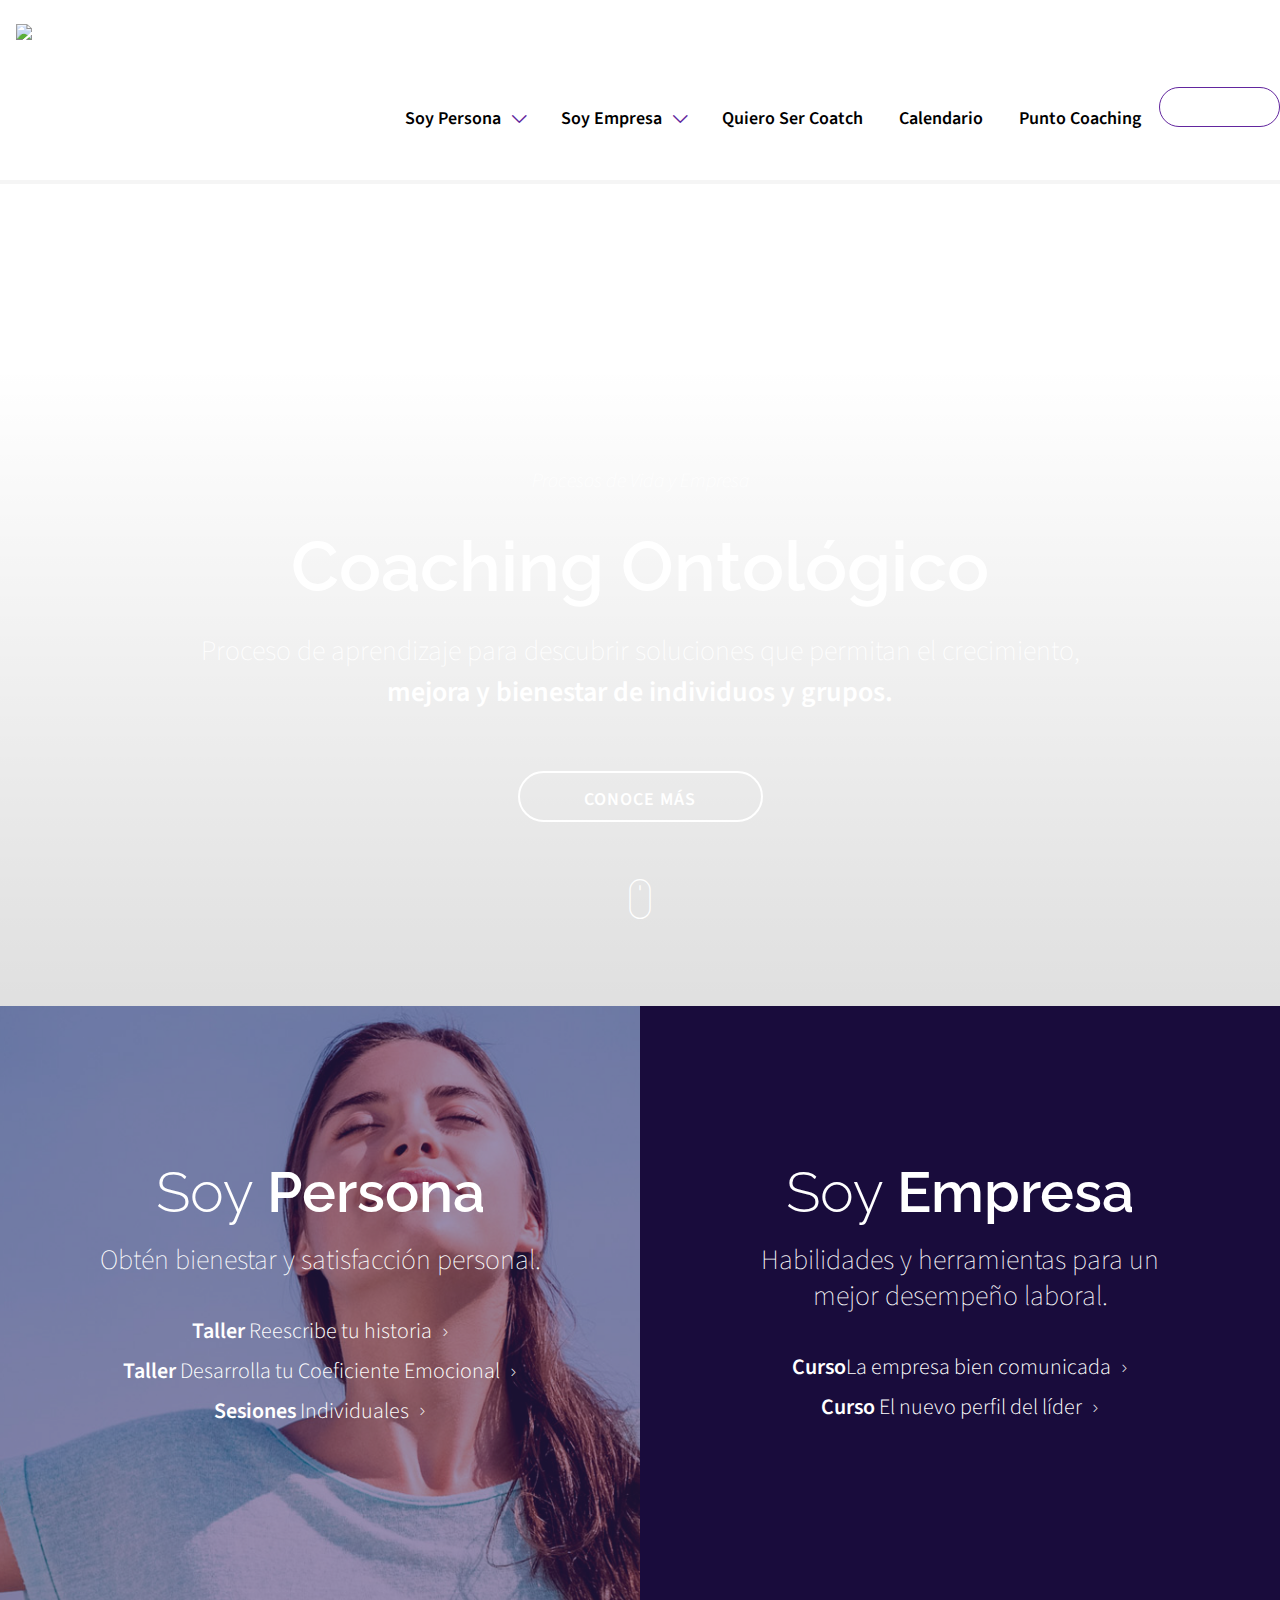
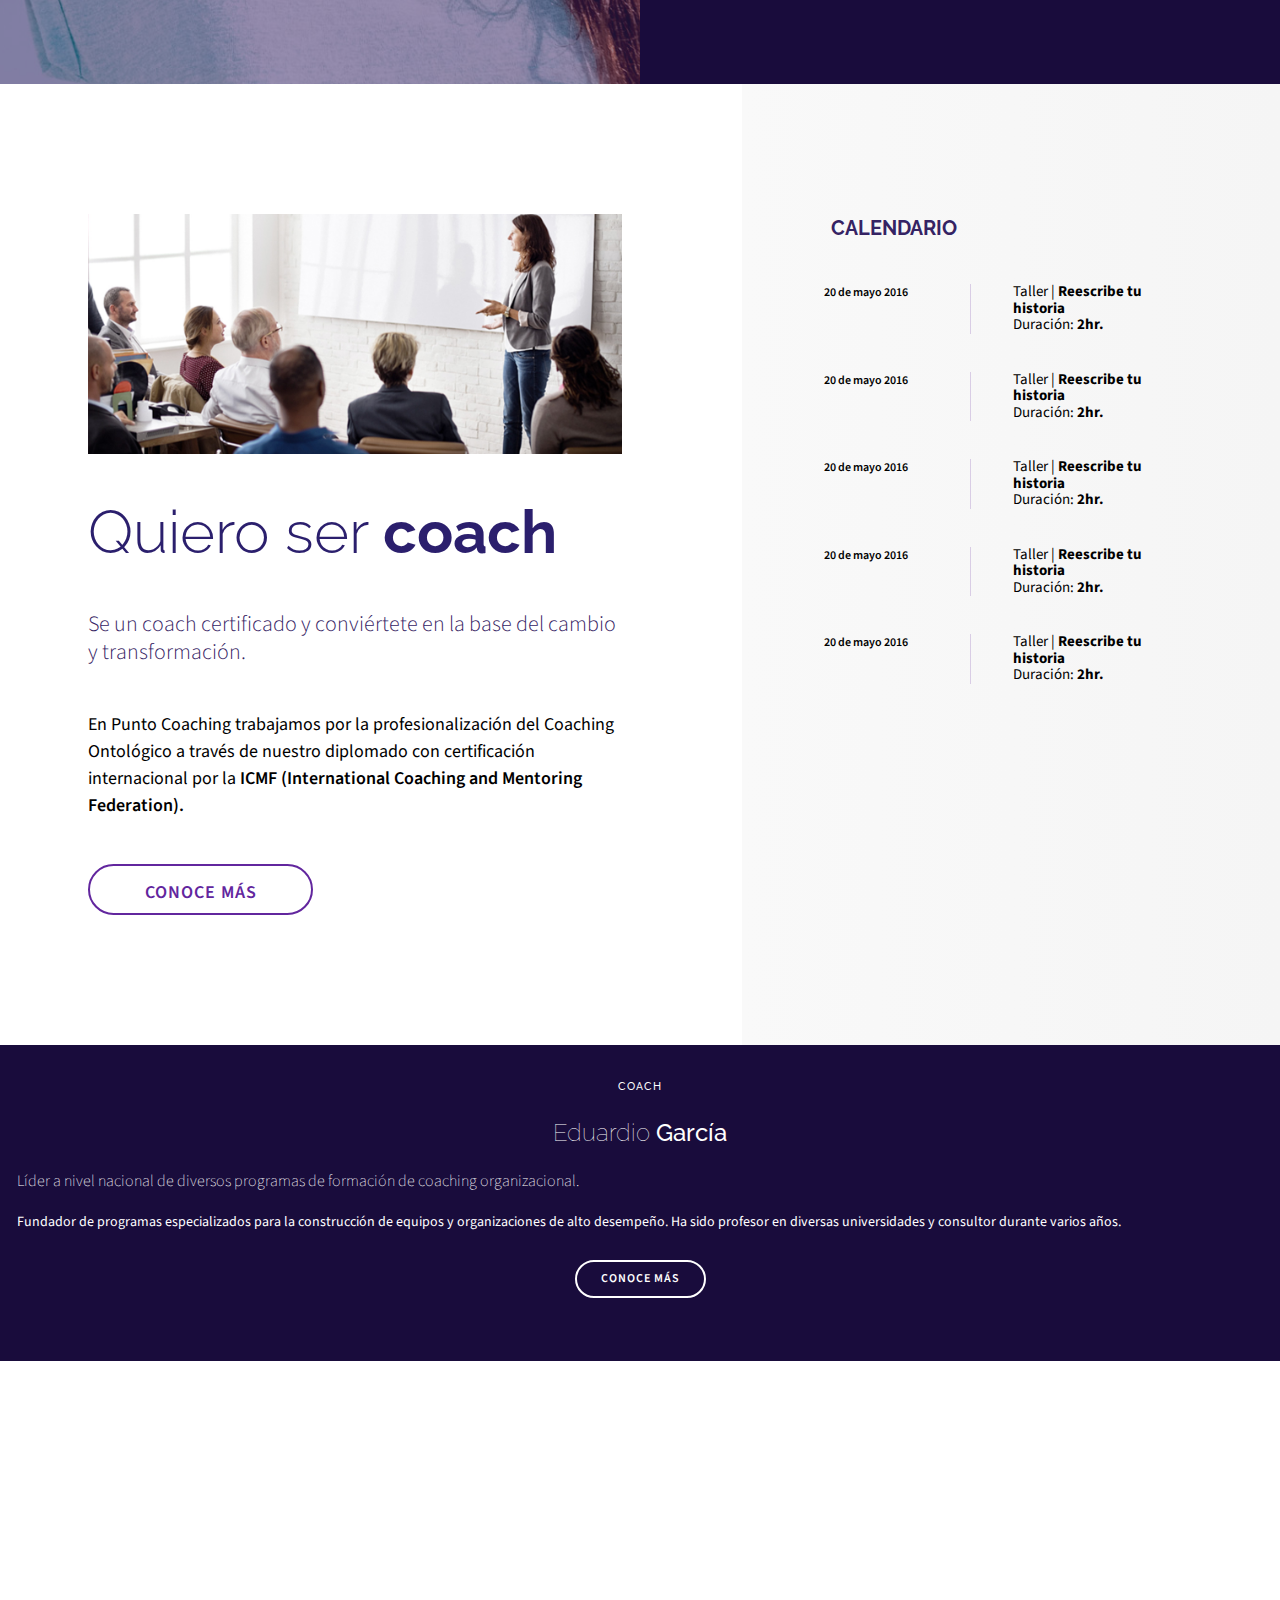
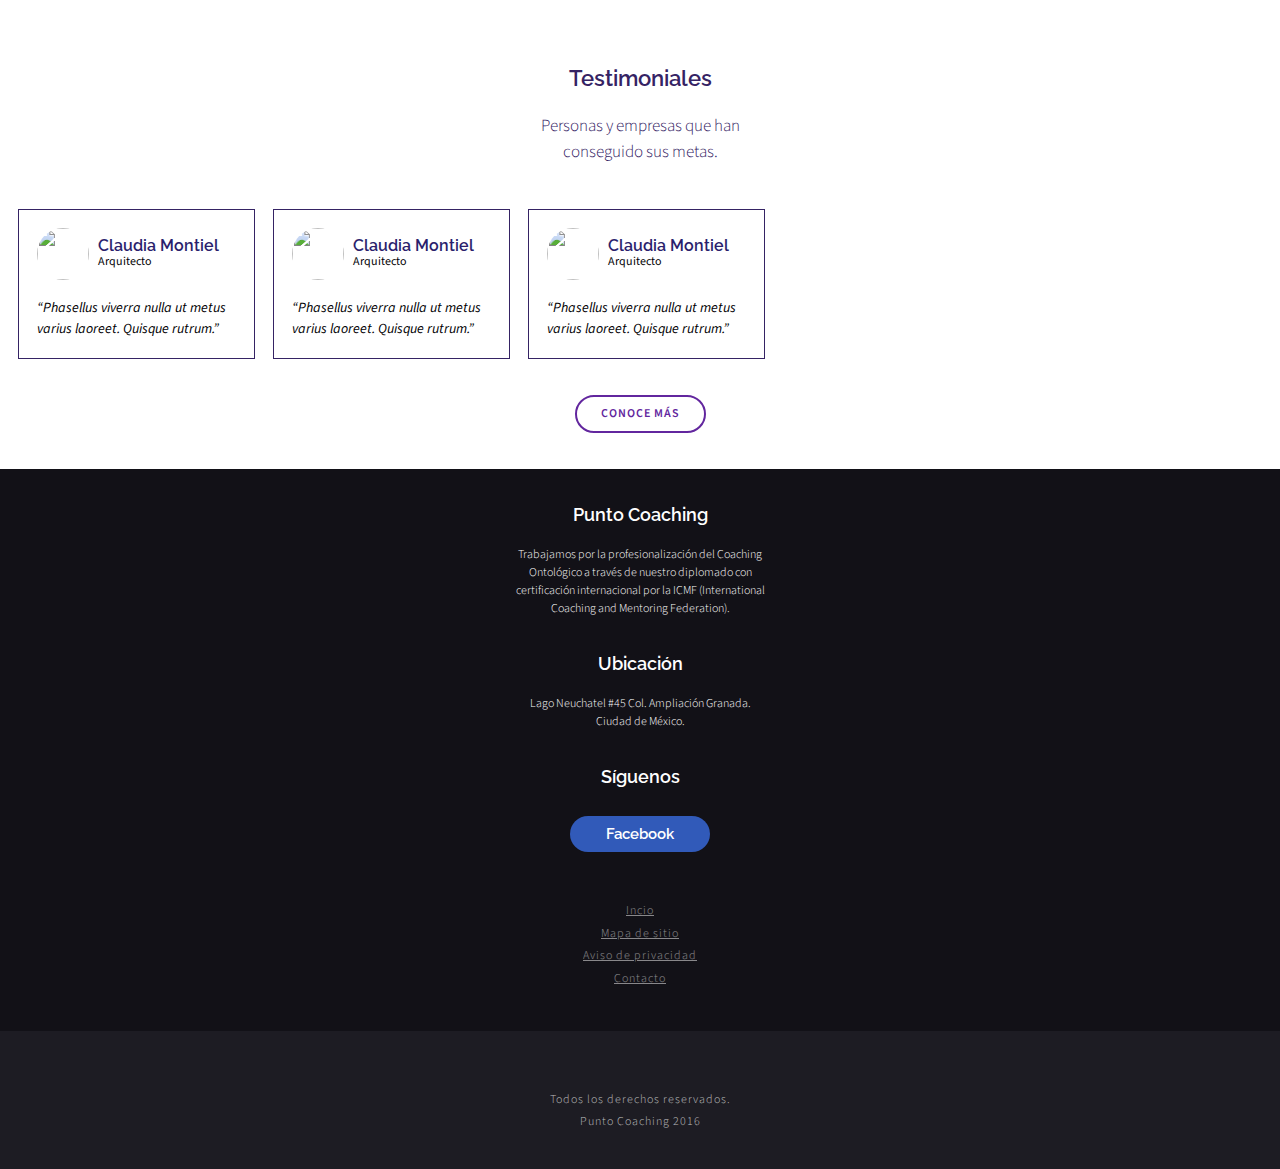
==== index.html @ c555f0d1 "avances de home desktop" ====
<!DOCTYPE html>
<html lang="en">
<head>
	<meta charset="UTF-8">
	<title>Punto Coaching</title>
	 <meta name="viewport" content="width=device-width, initial-scale=1.0">
	 <link rel="icon" href="favicon.ico" type="image/x-icon"/>
	<link rel="shortcut icon" href="favicon.ico" type="image/x-icon"/>
	<link rel="stylesheet" href="style.css">
	<link href='https://fonts.googleapis.com/css?family=Source+Sans+Pro:400,200,300,600,700,900,200italic,300italic,400italic,700italic,900italic|Raleway:400,900italic,800italic,700italic,600italic,500italic,400italic,300italic,200italic,100italic,900,800,700,600,500,300,200,100' rel='stylesheet' type='text/css'>
</head>
<body>
 <header>
   <nav>
    <div class="nav-wrapper">
      <a href="#" class="brand-logo">
      	<img src="assets/img/logo.jpg" alt="punto-coaching">
      	<img class="hidden" src="assets/img/logoSmall.jpg" alt="punto-coaching">
      </a>
      <a href="#" data-activates="mobile-demo" class="button-collapse">
        <i class="fa fa-bars" aria-hidden="true"></i>
      </a>
      <ul class="right hide-on-med-and-down">
        <li class="dropdown">
          <a href="#"  class="drop dropdown-toggle" data-toggle="dropdown" role="button" aria-haspopup="true" aria-expanded="false">Soy Persona
            <span class="deg flaticon-next"></span>
          </a>
          <ul class="dropdown-menu">
            <li><a  href="#">Taller Reescribe tu historia</a>
              <i>Cambia tus pensamientos negativos por  
               conversaciones internas poderosas.</i>
            </li>
            <li><a href="#">Desarrolla tu Coeficiente Intelectual</a></li>
            <li><a href="#">Sesiones Individuales</a></li>
          </ul>
        </li> 
        <li class="dropdown">
          <a href="#" class="drop dropdown-toggle" data-toggle="dropdown" role="button" aria-haspopup="true" aria-expanded="false">Soy Empresa<span class=" deg flaticon-next"></span></a>
          <ul class="dropdown-menu">
            <li><a href="#">One</a></li>
          </ul>
        </li>
        <li><a href="#">Quiero Ser Coatch</a></li>
        <li><a href="#">Calendario</a></li>
        <li><a href="#">Punto Coaching</a></li>
         <li>
           <a href="#">
           <i class="flaticon-new-email-outline"></i>
              Contacto
            </a>
          </li>
      </ul>
      <ul class="side-nav" id="mobile-demo">
	      <a href="#">
	      	<i class="flaticon-close-button" aria-hidden="true"></i>
	      </a>
        <li class="dropdown">
          <a href="#"  class="drop dropdown-toggle" data-toggle="dropdown" role="button" aria-haspopup="true" aria-expanded="false">Soy Persona
            <span class="deg flaticon-down-arrow"></span>
          </a>
          <ul class="dropdown-menu">
            <li>
              <a  href="#">Taller Reescribe tu historia</a>
            </li>
            <li><a href="#">Desarrolla tu Coeficiente Intelectual</a></li>
            <li><a href="#">Sesiones Individuales</a></li>
          </ul>
        </li> 
        <li class="dropdown">
          <a href="#" class="drop dropdown-toggle" data-toggle="dropdown" role="button" aria-haspopup="true" aria-expanded="false">Soy Empresa<span class=" deg flaticon-down-arrow"></span></a>
          <ul class="dropdown-menu">
            <li><a href="#">One</a></li>
          </ul>
        </li>
        <li><a href="#">Quiero Ser Coatch</a></li>
        <li><a href="#">Calendario</a></li>
        <li><a href="#">Punto Coaching</a></li>
         <li>
           <a href="#">
           <i class="flaticon-new-email-outline"></i>
              Contacto
            </a>
          </li>
      </ul>
    </div>
   </nav>
  </header>
  <section id="eyecatcher">
    <div class="content">
      <h2>Procesos de Vida y Empresa</h2>
      <h1>Coaching Ontológico</h1>
      <h3>Proceso de aprendizaje para descubrir 
soluciones que permitan el crecimiento, 
<strong>mejora y bienestar de  individuos y grupos.</strong></h3>
      <p class="btnContent">
          <button class="btnColor2 btn-1 btn-1c">CONOCE MÁS</button>
        </p> 
       <i class="flaticon-mouse"></i> 
      <div class="degrade"></div>
      <img src="assets/img/punto-coaching-eyectcher.jpg" alt="">
    </div>
  </section>
  <section id="firstSection">
    <article>
      <img src="assets/img/icon1.png" alt="">
      <h2> Soy <strong>Persona</strong></h2>
      <h3>Obtén bienestar y satisfacción personal.</h3>
      <ul>
        <li> 
          <a href="#">
            <strong>Taller</strong>  Reescribe tu historia
            <i class="flaticon-next"></i>
           </a>
        </li>
        <li> 
          <a href="#">
          <strong>Taller</strong>  Desarrolla tu Coeficiente Emocional
            <i class="flaticon-next"></i>
            </a>
        </li>
        <li> 
          <a href="#">
          <strong> Sesiones</strong>
            Individuales
            <i class="flaticon-next"></i>
            </a>
        </li>
      </ul>
      <img src="assets/img/punto-coaching-soy-persona-thumb.jpg" alt="">
    </article>
    <article>
      <img src="assets/img/icon2.png" alt="">
      <h2> Soy <strong>Empresa</strong></h2>
      <h3>Habilidades y herramientas para un <br>
        mejor desempeño laboral.</h3>
      <ul>
        <li> 
          <a href="#">
            <strong>Curso</strong>La empresa bien comunicada
            <i class="flaticon-next"></i>
           </a> 
        </li>
        <li> 
          <a href="#">
          <strong>Curso</strong>
            El nuevo perfil del líder
            <i class="flaticon-next"></i>
            </a>
        </li>

      </ul>
    </article>
  </section>
  <section id="secondSection">
    <div class="content">
        <article>
          <div id="video">
            <img src="assets/img/video.jpg" alt="">
          </div>
          <h2>Quiero ser <strong>coach</strong></h2>
          <h4>Se un coach certificado y conviértete en la base del cambio y transformación.</h4>
          <p>
            En Punto Coaching trabajamos por la profesionalización del Coaching Ontológico a través de nuestro diplomado con certificación internacional por la <strong>ICMF (International Coaching and  Mentoring Federation).</strong>
          </p>
          <p class="btnContent">
           <button class="btnColor btn-1 btn-1d">CONOCE MÁS</button>
          </p> 
        </article>
        <article>
        <div>
          <i class="fa fa-calendar" aria-hidden="true"></i>
          <h4>CALENDARIO</h4>
        </div>  
          <div class="slideCalendar">
             <a href="#" class="element">
              <div class="head">
                <i></i>
                <span>20 de mayo 2016</span>
                <i></i>
              </div>
              <div class="text">
                <h1>Taller | <strong>Reescribe tu historia</strong></h1>
                <h3> Duración: <strong>2hr.</strong></h3>
              </div>
             </a>
             <a href="#" class="element">
              <div class="head">
                <i></i>
                <span>20 de mayo 2016</span>
                <i></i>
              </div>
              <div class="text">
                <h1>Taller | <strong>Reescribe tu historia</strong></h1>
                <h3> Duración: <strong>2hr.</strong></h3>
              </div>
             </a>
             <a href="#" class="element">
              <div class="head">
                <i></i>
                <span>20 de mayo 2016</span>
                <i></i>
              </div>
              <div class="text">
                <h1>Taller | <strong>Reescribe tu historia</strong></h1>
                <h3> Duración: <strong>2hr.</strong></h3>
              </div>
             </a>
             <a href="#" class="element">
              <div class="head">
                <i></i>
                <span>20 de mayo 2016</span>
                <i></i>
              </div>
             <div class="text">
                <h1>Taller | <strong>Reescribe tu historia</strong></h1>
                <h3> Duración: <strong>2hr.</strong></h3>
              </div>
             </a>
             <a href="#" class="element">
              <div class="head">
                <i></i>
                <span>20 de mayo 2016</span>
                <i></i>
              </div>
              <div class="text">
                <h1>Taller | <strong>Reescribe tu historia</strong></h1>
                <h3> Duración: <strong>2hr.</strong></h3>
              </div>
             </a>
             <a href="#" class="element">
              <div class="head">
                <i></i>
                <span>20 de mayo 2016</span>
                <i></i>
              </div>
              <div class="text">
                <h1>Taller | <strong>Reescribe tu historia</strong></h1>
                <h3> Duración: <strong>2hr.</strong></h3>
              </div>
             </a>
             <a href="#" class="element">
              <div class="head">
                <i></i>
                <span>20 de mayo 2016</span>
                <i></i>
              </div>
              <div class="text">
                <h1>Taller | <strong>Reescribe tu historia</strong></h1>
                <h3> Duración: <strong>2hr.</strong></h3>
              </div>
             </a>
             <a href="#" class="element">
              <div class="head">
                <i></i>
                <span>20 de mayo 2016</span>
                <i></i>
              </div>
              <div class="text">
                <h1>Taller | <strong>Reescribe tu historia</strong></h1>
                <h3> Duración: <strong>2hr.</strong></h3>
              </div>  
             </a>
            </div>
             <div class="degradate"></div>
        </article>
    </div>
  </section>
   <section id="treeSection">
      <div class="content">
        <article>
          <h4>COACH</h4>
          <h2>Eduardio <strong>García</strong></h2>
          <h3>Líder a nivel nacional de diversos
            programas de formación de coaching 
            organizacional.</h3>
          <p>
            Fundador de programas especializados  para la construcción de equipos y organizaciones de alto desempeño. Ha sido profesor en diversas universidades y consultor durante varios años.
          </p>
          <p class="btnContent">
            <button class="btnColor2 btn-1 btn-1c">CONOCE MÁS</button>
          </p> 
        </article>
        <article>
         <!--  <img src="assets/img/bgCoach.jpg" alt=""> -->
        </article>
      </div>
   </section>
   <section id="fourSection">
     <div class="content">
       <article>
         <h3>Testimoniales</h3>
         <p>Personas y empresas que han <br>
            conseguido sus metas.</p>
          <p class="btnContent">
           <button class="btnColor btn-1 btn-1d">CONOCE MÁS</button>
          </p>     
       </article>
       <article>
        <div class="contentElements">
            <div class="element">
                <i class="flaticon-interface" aria-hidden="true"></i>
                <img src="assets/img/thumbnailPerfil.png" alt="">
                <div class="text">
                  <h3>Claudia Montiel</h3>
                  <h4>Arquitecto</h4>  
                </div>
                <p>
                  “Phasellus viverra nulla ut metus varius laoreet. Quisque rutrum.”
                </p>
            </div>  
         </div>
         <div class="contentElements">
            <div class="element">
                <i class="flaticon-interface" aria-hidden="true"></i>
                <img src="assets/img/thumbnailPerfil2.png" alt="">
                <div class="text">
                  <h3>Claudia Montiel</h3>
                  <h4>Arquitecto</h4>  
                </div>
                <p>
                  “Phasellus viverra nulla ut metus varius laoreet. Quisque rutrum.”
                </p>
            </div>  
         </div>
        <div class="contentElements">
            <div class="element">
                <i class="flaticon-interface" aria-hidden="true"></i>
                <img src="assets/img/thumbnailPerfil2.png" alt="">
                <div class="text">
                  <h3>Claudia Montiel</h3>
                  <h4>Arquitecto</h4>  
                </div>
                <p>
                  “Phasellus viverra nulla ut metus varius laoreet. Quisque rutrum.”
                </p>
            </div>  
         </div>
       </article>
       <p class="btnContent">
         <button class="btnColor btn-1 btn-1d">CONOCE MÁS</button>
        </p> 
     </div>
   </section>
   <footer>
    <div class="content">
         <article>
           <ul>
             <li>
               <h2>Punto Coaching</h2>
               <p>Trabajamos por la profesionalización del Coaching <br> Ontológico a través de nuestro diplomado con <br>
              certificación internacional por la ICMF (International <br>  
              Coaching and Mentoring Federation).</p>
            </li>
             <li>
               <h2>Ubicación</h2>
               <p>Lago Neuchatel #45 Col. Ampliación Granada. <br>
                 Ciudad de México.</p>
            </li>
             <li>
               <h2>Síguenos</h2>
               <p>
                 <a href="#">Facebook</a>
               </p>
            </li>
           </ul>
         </article>
       </div>
       <div class="content">
         <article>
           <ul> 
             <li><a href="#">Incio</a></li>
             <li><a href="#">Mapa de sitio</a></li>
             <li><a href="#">Aviso de privacidad</a></li>
             <li><a href="#">Contacto</a></li>
           </ul>
           <ul>
             <li> <img src="assets/img/logoGrey.png" alt=""></li>
             <li>Todos los derechos reservados. <br>
                    Punto Coaching 2016</li>
           </ul>
         </article>
       </div>
     </div>
   </footer>
</body>
<script type="text/javascript" src="https://code.jquery.com/jquery-2.1.1.min.js"></script>
<!-- <script src="assets/js/bootstrap.min.js"></script> -->
<script src="assets/js/materialize.js"></script>
<script src="assets/js/main.js"></script> 
<script>

//$('.button-collapse').sideNav('hide');
  $(".drop").click(function () {
  	    $( this ).children(".deg").toggleClass("rotate180");
  	    //$( this ).toggleClass( "highlight" );	       
  });
</script>
</html>
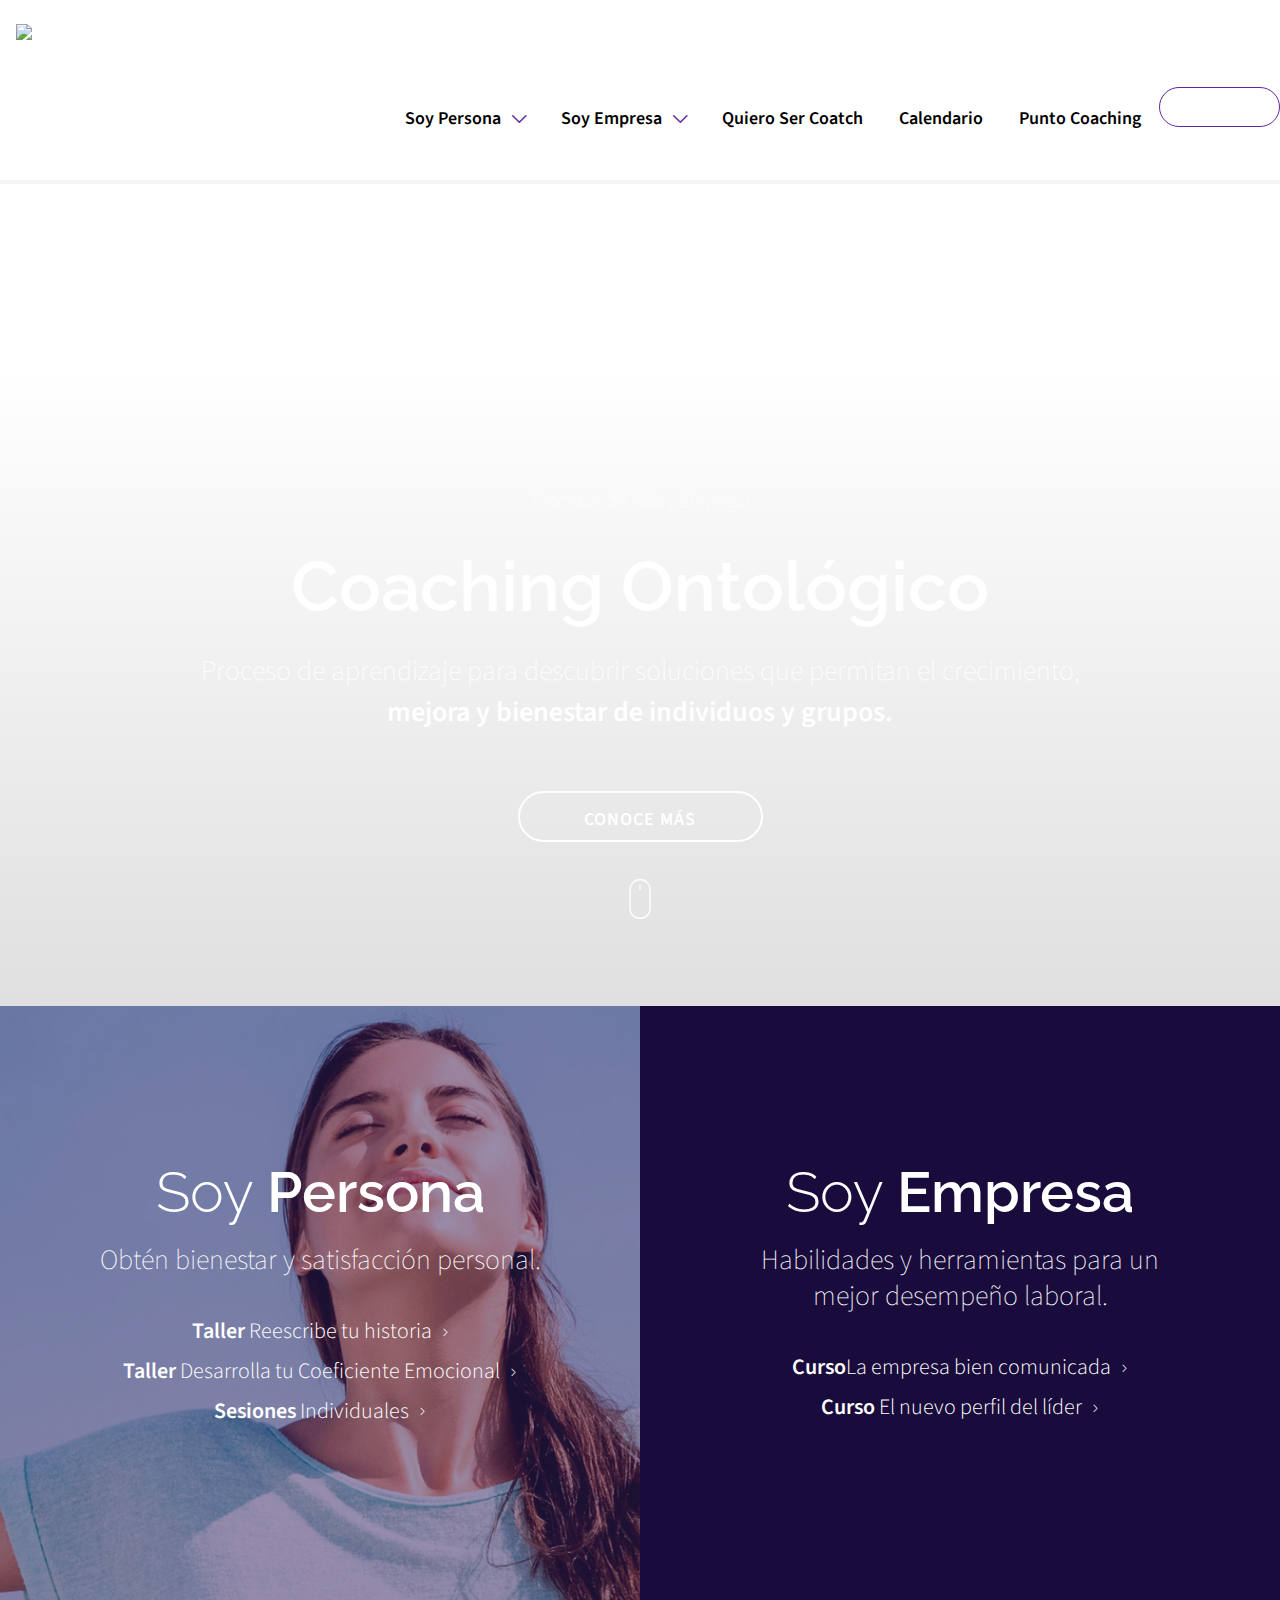
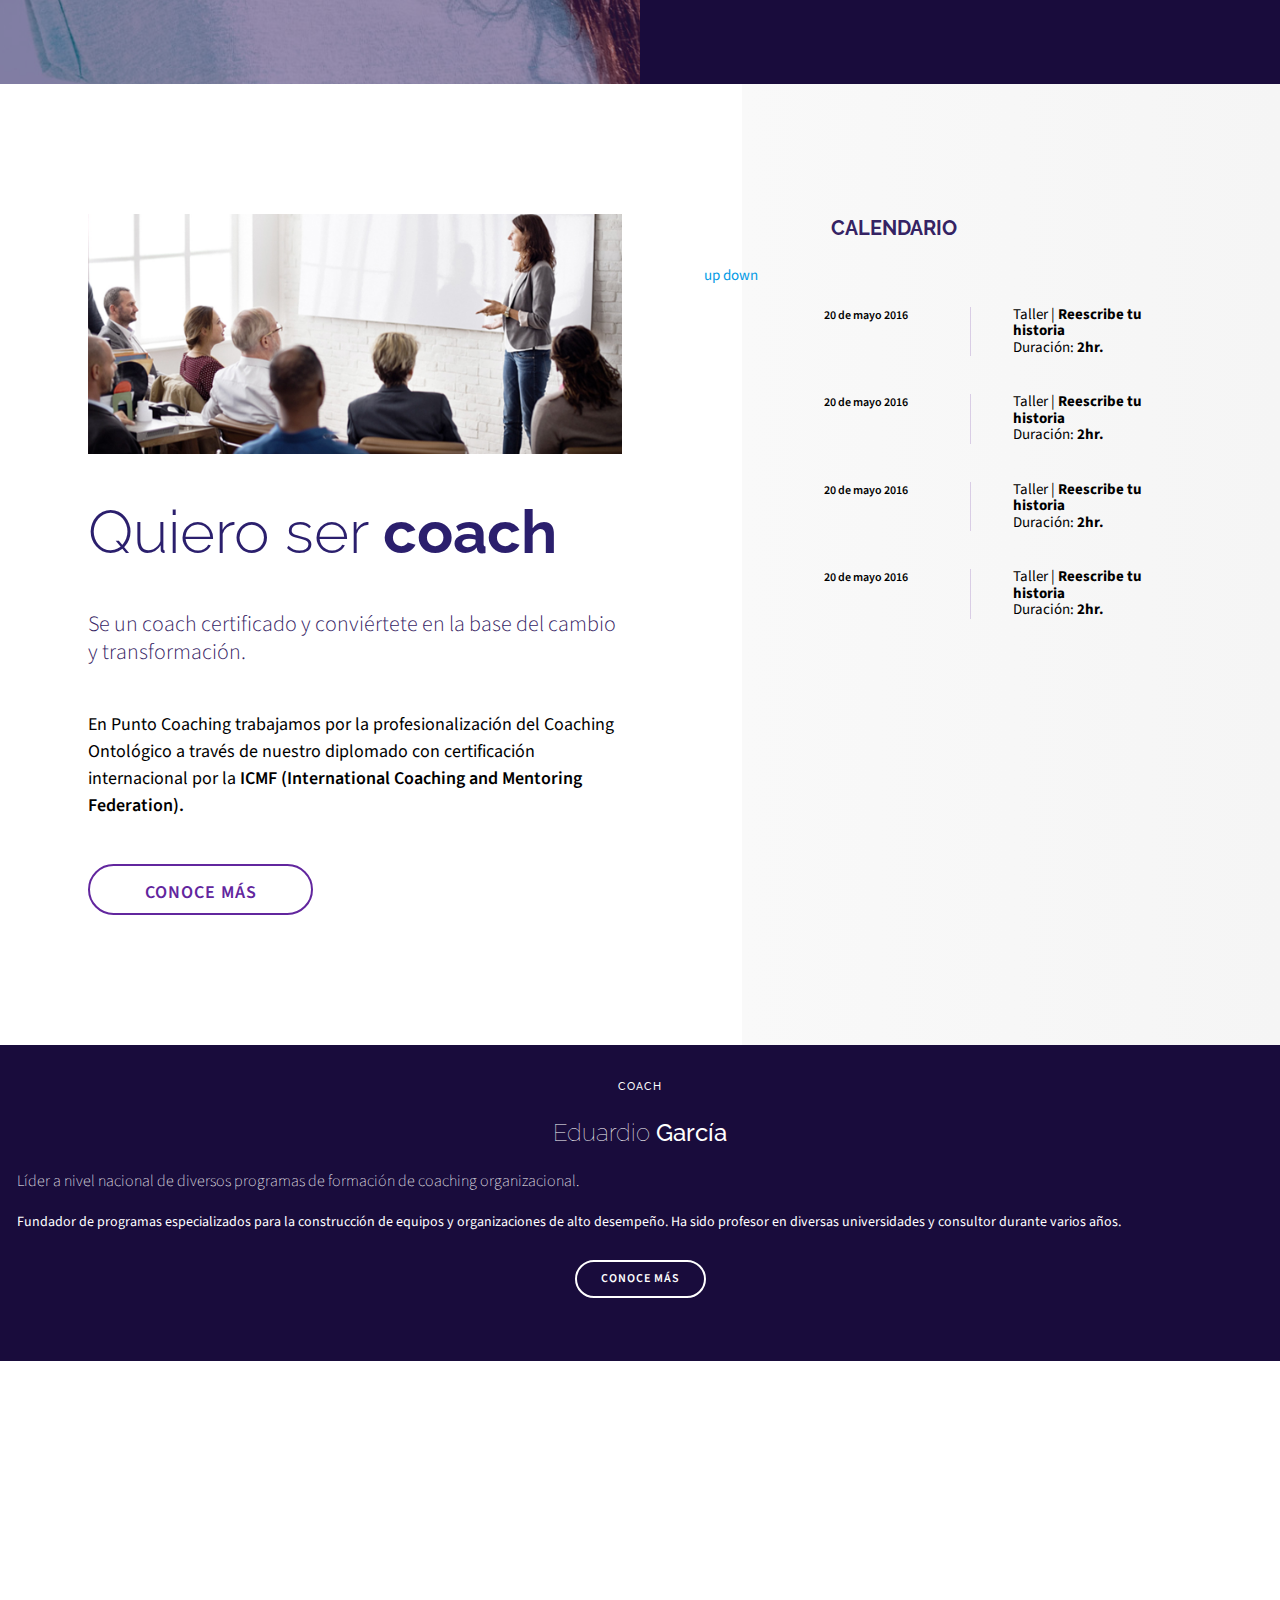
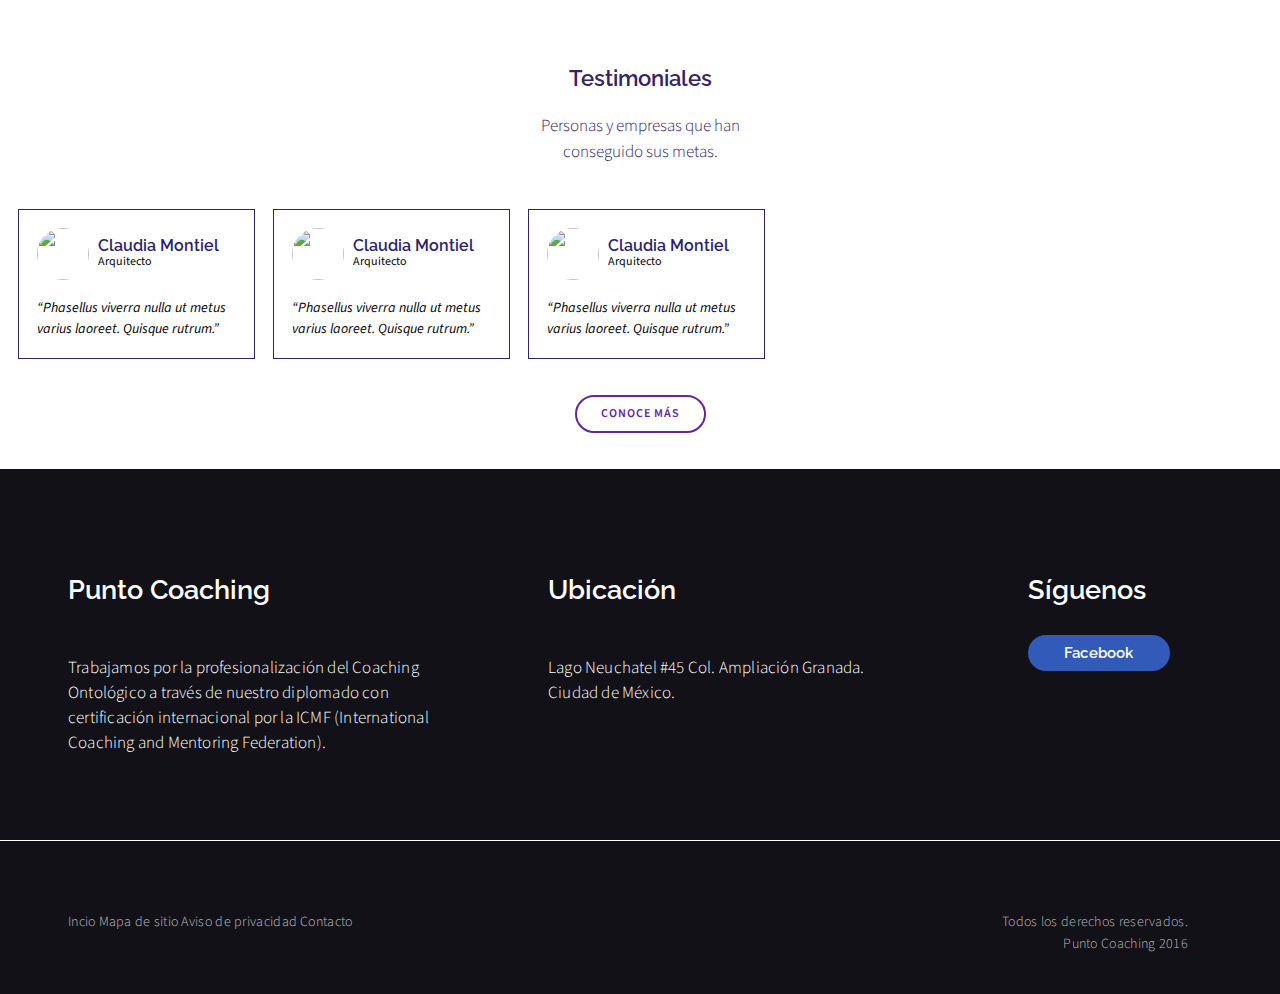
==== commit 7cecfdad: "scroll flechas home" ====
--- a/index.html
+++ b/index.html
@@ -171,7 +171,12 @@
           <i class="fa fa-calendar" aria-hidden="true"></i>
           <h4>CALENDARIO</h4>
         </div>  
-          <div class="slideCalendar">
+  
+        <a id="scrollUp" href="#">up</a>
+        <a id="scrollDown" href="#">down</a>
+        <div id="wrapper" class="slideCalendar">
+         <div id="content" style="overflow:auto;
+    height: 500px;">
              <a href="#" class="element">
               <div class="head">
                 <i></i>
@@ -261,6 +266,9 @@
               </div>  
              </a>
             </div>
+
+          </div>
+            
              <div class="degradate"></div>
         </article>
     </div>
@@ -395,4 +403,48 @@
   	    //$( this ).toggleClass( "highlight" );	       
   });
 </script>
+
+<script>  
+var step = 25;
+var scrolling = false;
+
+// Wire up events for the 'scrollUp' link:
+$("#scrollUp").bind("click", function(event) {
+    event.preventDefault();
+    // Animates the scrollTop property by the specified
+    // step.
+    $("#content").animate({
+        scrollTop: "-=" + step + "px"
+    });
+}).bind("mouseover", function(event) {
+    scrolling = true;
+    scrollContent("up");
+}).bind("mouseout", function(event) {
+    scrolling = false;
+});
+
+
+$("#scrollDown").bind("click", function(event) {
+    event.preventDefault();
+    $("#content").animate({
+        scrollTop: "+=" + step + "px"
+    });
+}).bind("mouseover", function(event) {
+    scrolling = true;
+    scrollContent("down");
+}).bind("mouseout", function(event) {
+    scrolling = false;
+});
+
+function scrollContent(direction) {
+    var amount = (direction === "up" ? "-=1px" : "+=1px");
+    $("#content").animate({
+        scrollTop: amount
+    }, 1, function() {
+        if (scrolling) {
+            scrollContent(direction);
+        }
+    });
+}
+</script>
 </html>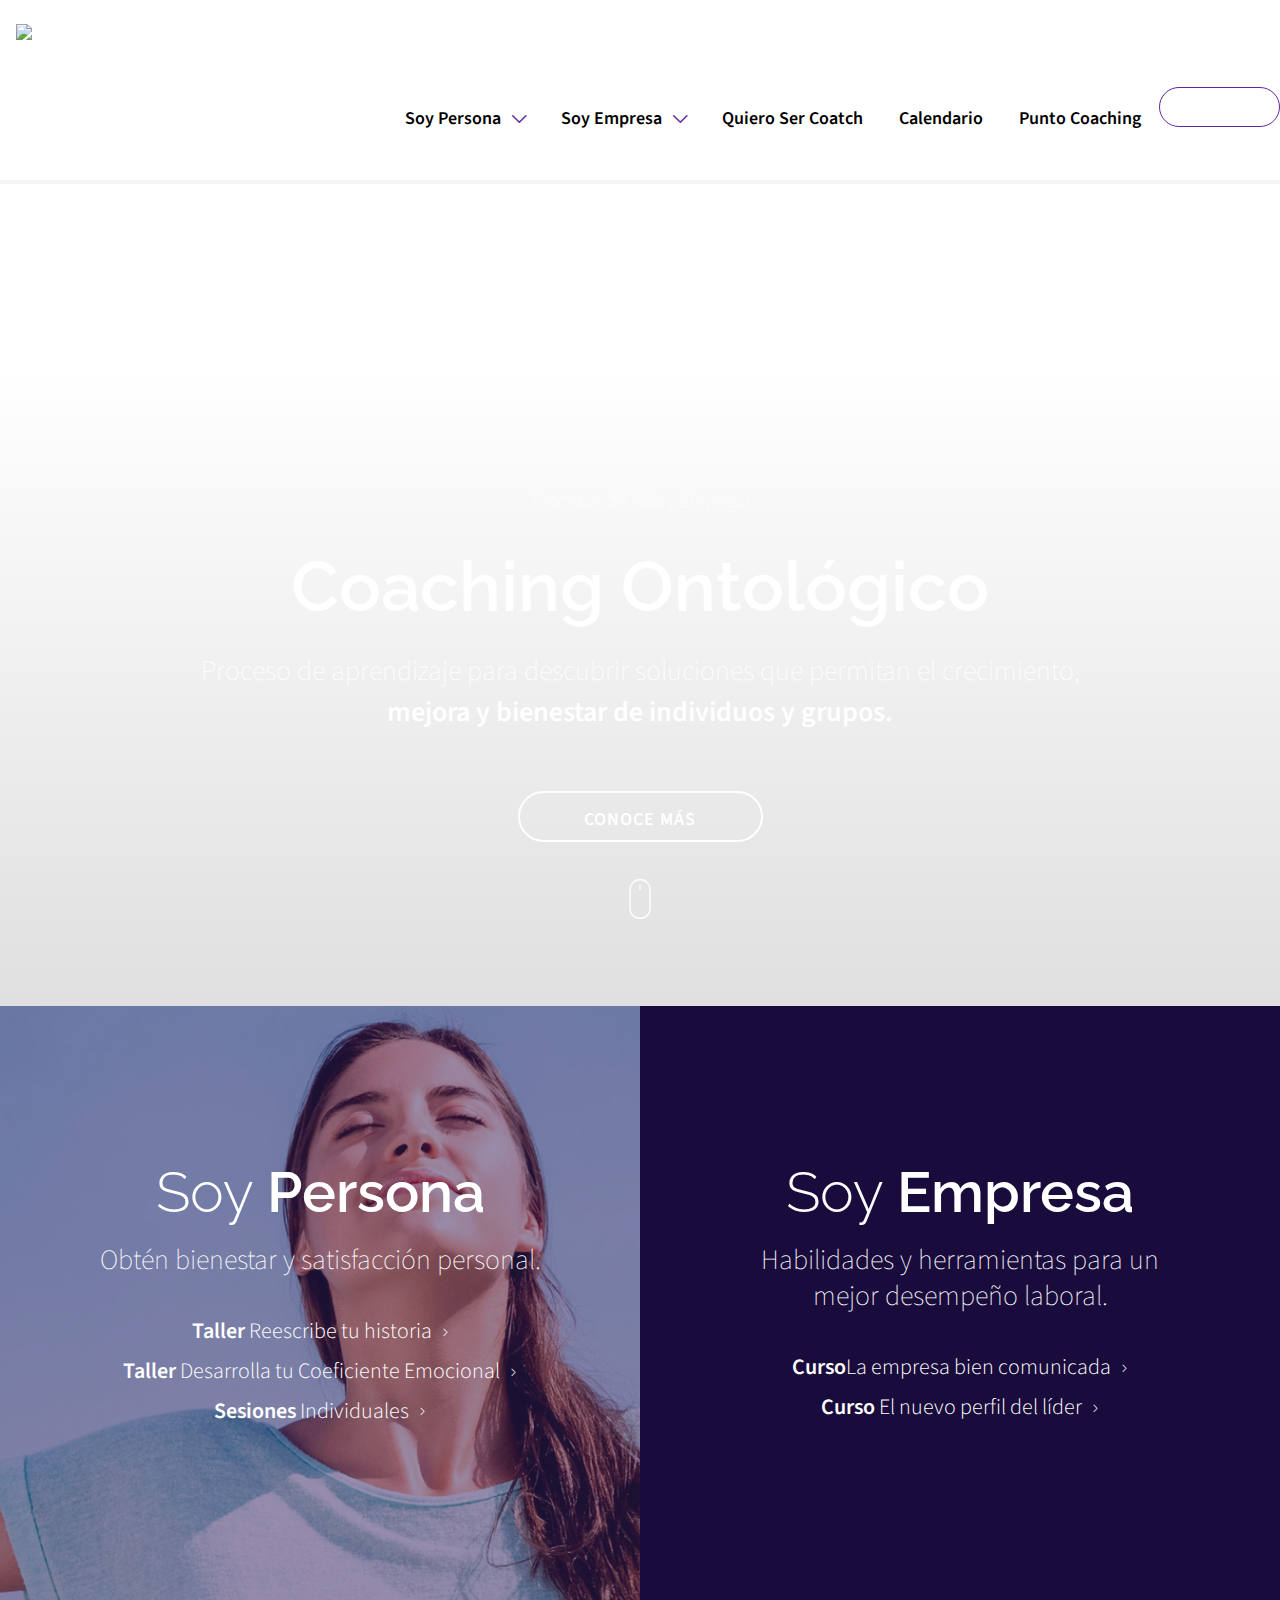
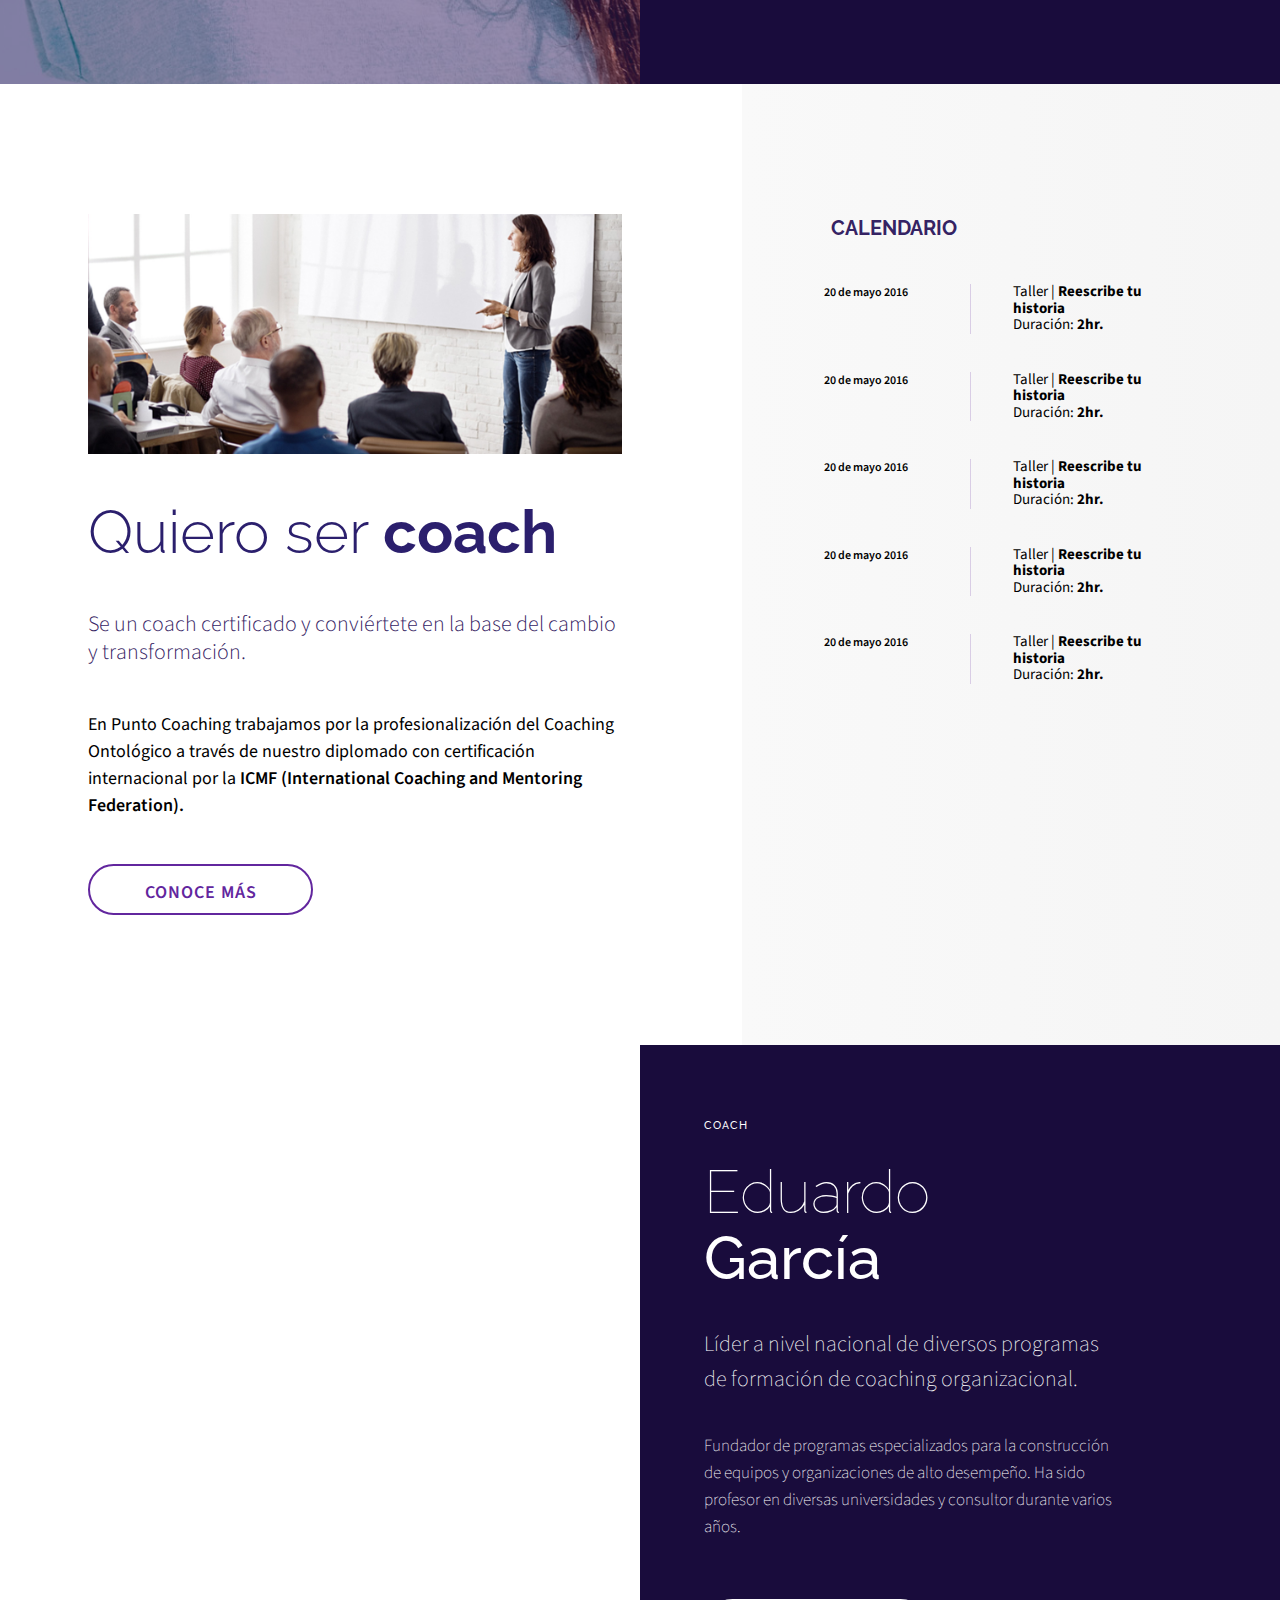
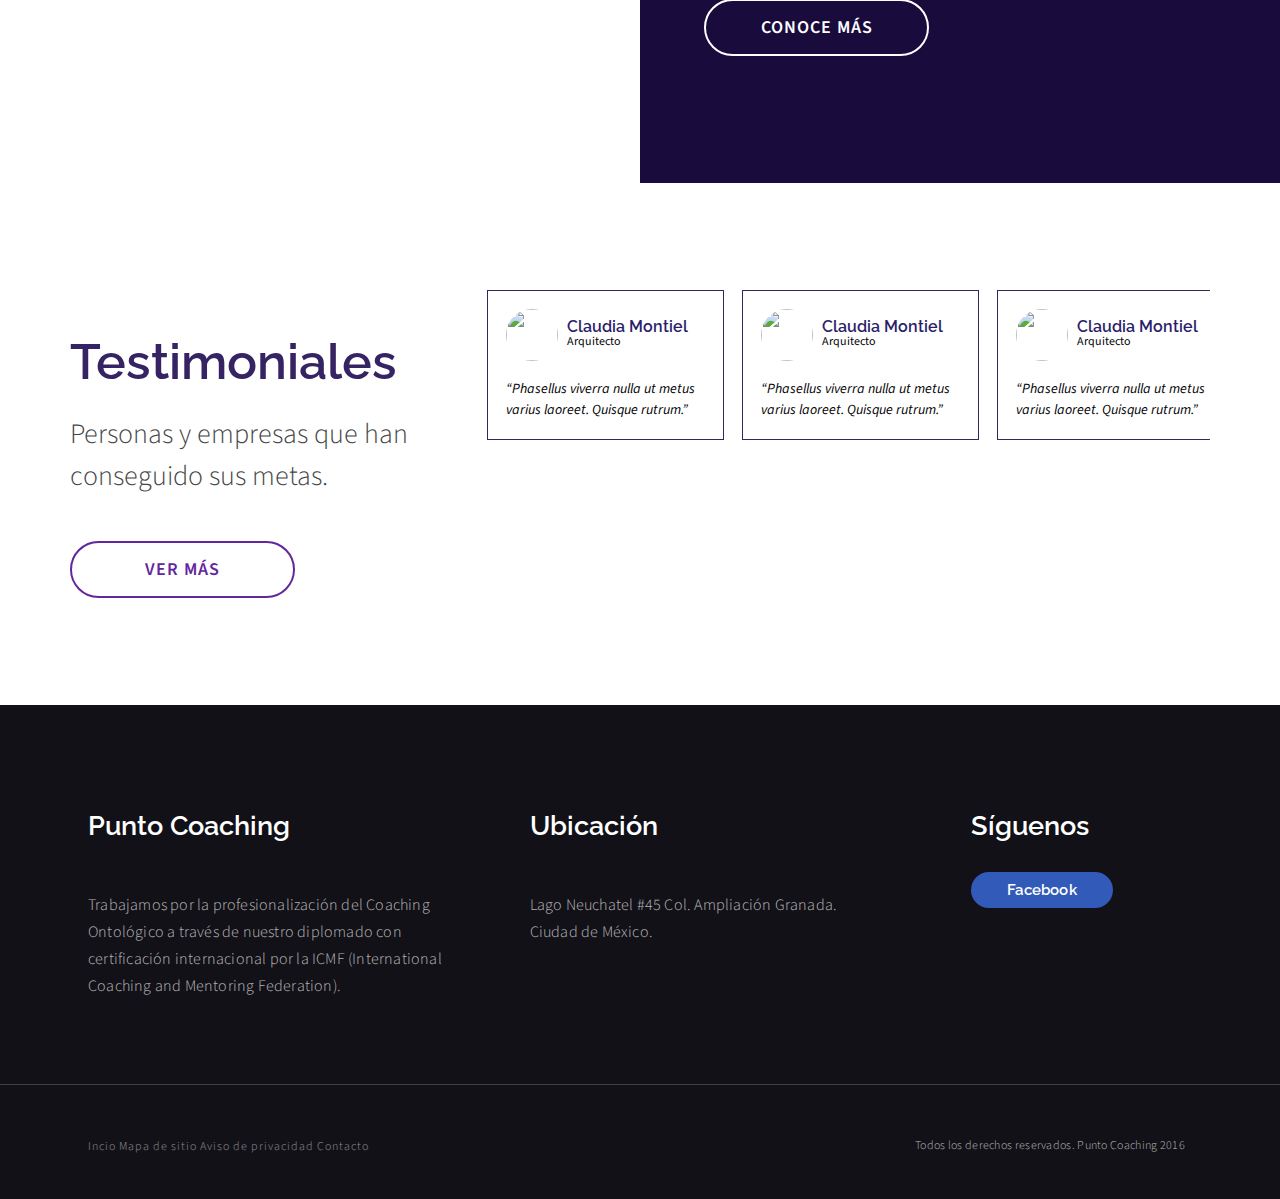
==== commit cc8bbbda: "home style" ====
--- a/index.html
+++ b/index.html
@@ -171,12 +171,7 @@
           <i class="fa fa-calendar" aria-hidden="true"></i>
           <h4>CALENDARIO</h4>
         </div>  
-  
-        <a id="scrollUp" href="#">up</a>
-        <a id="scrollDown" href="#">down</a>
-        <div id="wrapper" class="slideCalendar">
-         <div id="content" style="overflow:auto;
-    height: 500px;">
+          <div class="slideCalendar">
              <a href="#" class="element">
               <div class="head">
                 <i></i>
@@ -266,9 +261,6 @@
               </div>  
              </a>
             </div>
-
-          </div>
-            
              <div class="degradate"></div>
         </article>
     </div>
@@ -277,7 +269,7 @@
       <div class="content">
         <article>
           <h4>COACH</h4>
-          <h2>Eduardio <strong>García</strong></h2>
+          <h2>Eduardo <strong>García</strong></h2>
           <h3>Líder a nivel nacional de diversos
             programas de formación de coaching 
             organizacional.</h3>
@@ -345,7 +337,7 @@
          </div>
        </article>
        <p class="btnContent">
-         <button class="btnColor btn-1 btn-1d">CONOCE MÁS</button>
+         <button class="btnColor btn-1 btn-1d">VER MÁS</button>
         </p> 
      </div>
    </section>
@@ -376,10 +368,10 @@
        <div class="content">
          <article>
            <ul> 
-             <li><a href="#">Incio</a></li>
-             <li><a href="#">Mapa de sitio</a></li>
-             <li><a href="#">Aviso de privacidad</a></li>
-             <li><a href="#">Contacto</a></li>
+             <li><a href="#"> Incio </a></li>
+             <li><a href="#"> Mapa de sitio </a></li>
+             <li><a href="#"> Aviso de privacidad</a></li>
+             <li><a href="#"> Contacto </a></li>
            </ul>
            <ul>
              <li> <img src="assets/img/logoGrey.png" alt=""></li>
@@ -403,48 +395,4 @@
   	    //$( this ).toggleClass( "highlight" );	       
   });
 </script>
-
-<script>  
-var step = 25;
-var scrolling = false;
-
-// Wire up events for the 'scrollUp' link:
-$("#scrollUp").bind("click", function(event) {
-    event.preventDefault();
-    // Animates the scrollTop property by the specified
-    // step.
-    $("#content").animate({
-        scrollTop: "-=" + step + "px"
-    });
-}).bind("mouseover", function(event) {
-    scrolling = true;
-    scrollContent("up");
-}).bind("mouseout", function(event) {
-    scrolling = false;
-});
-
-
-$("#scrollDown").bind("click", function(event) {
-    event.preventDefault();
-    $("#content").animate({
-        scrollTop: "+=" + step + "px"
-    });
-}).bind("mouseover", function(event) {
-    scrolling = true;
-    scrollContent("down");
-}).bind("mouseout", function(event) {
-    scrolling = false;
-});
-
-function scrollContent(direction) {
-    var amount = (direction === "up" ? "-=1px" : "+=1px");
-    $("#content").animate({
-        scrollTop: amount
-    }, 1, function() {
-        if (scrolling) {
-            scrollContent(direction);
-        }
-    });
-}
-</script>
 </html>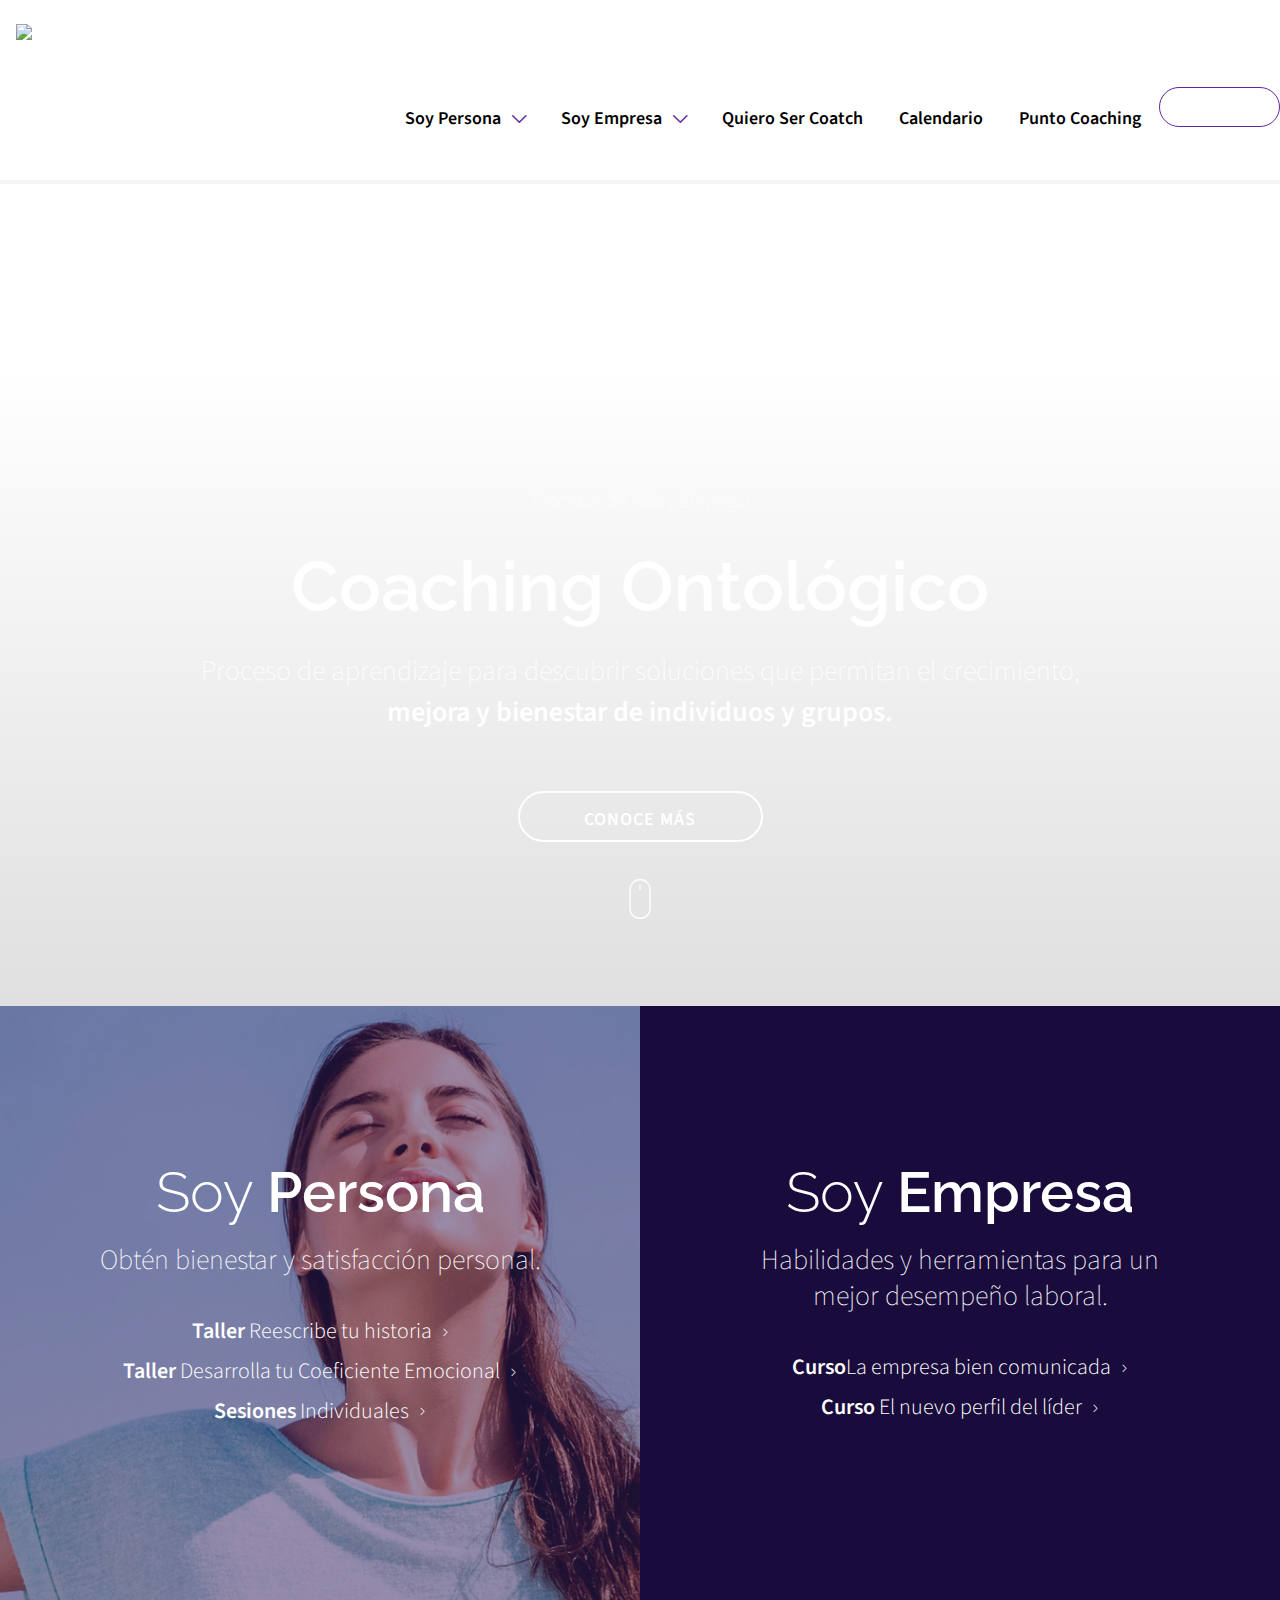
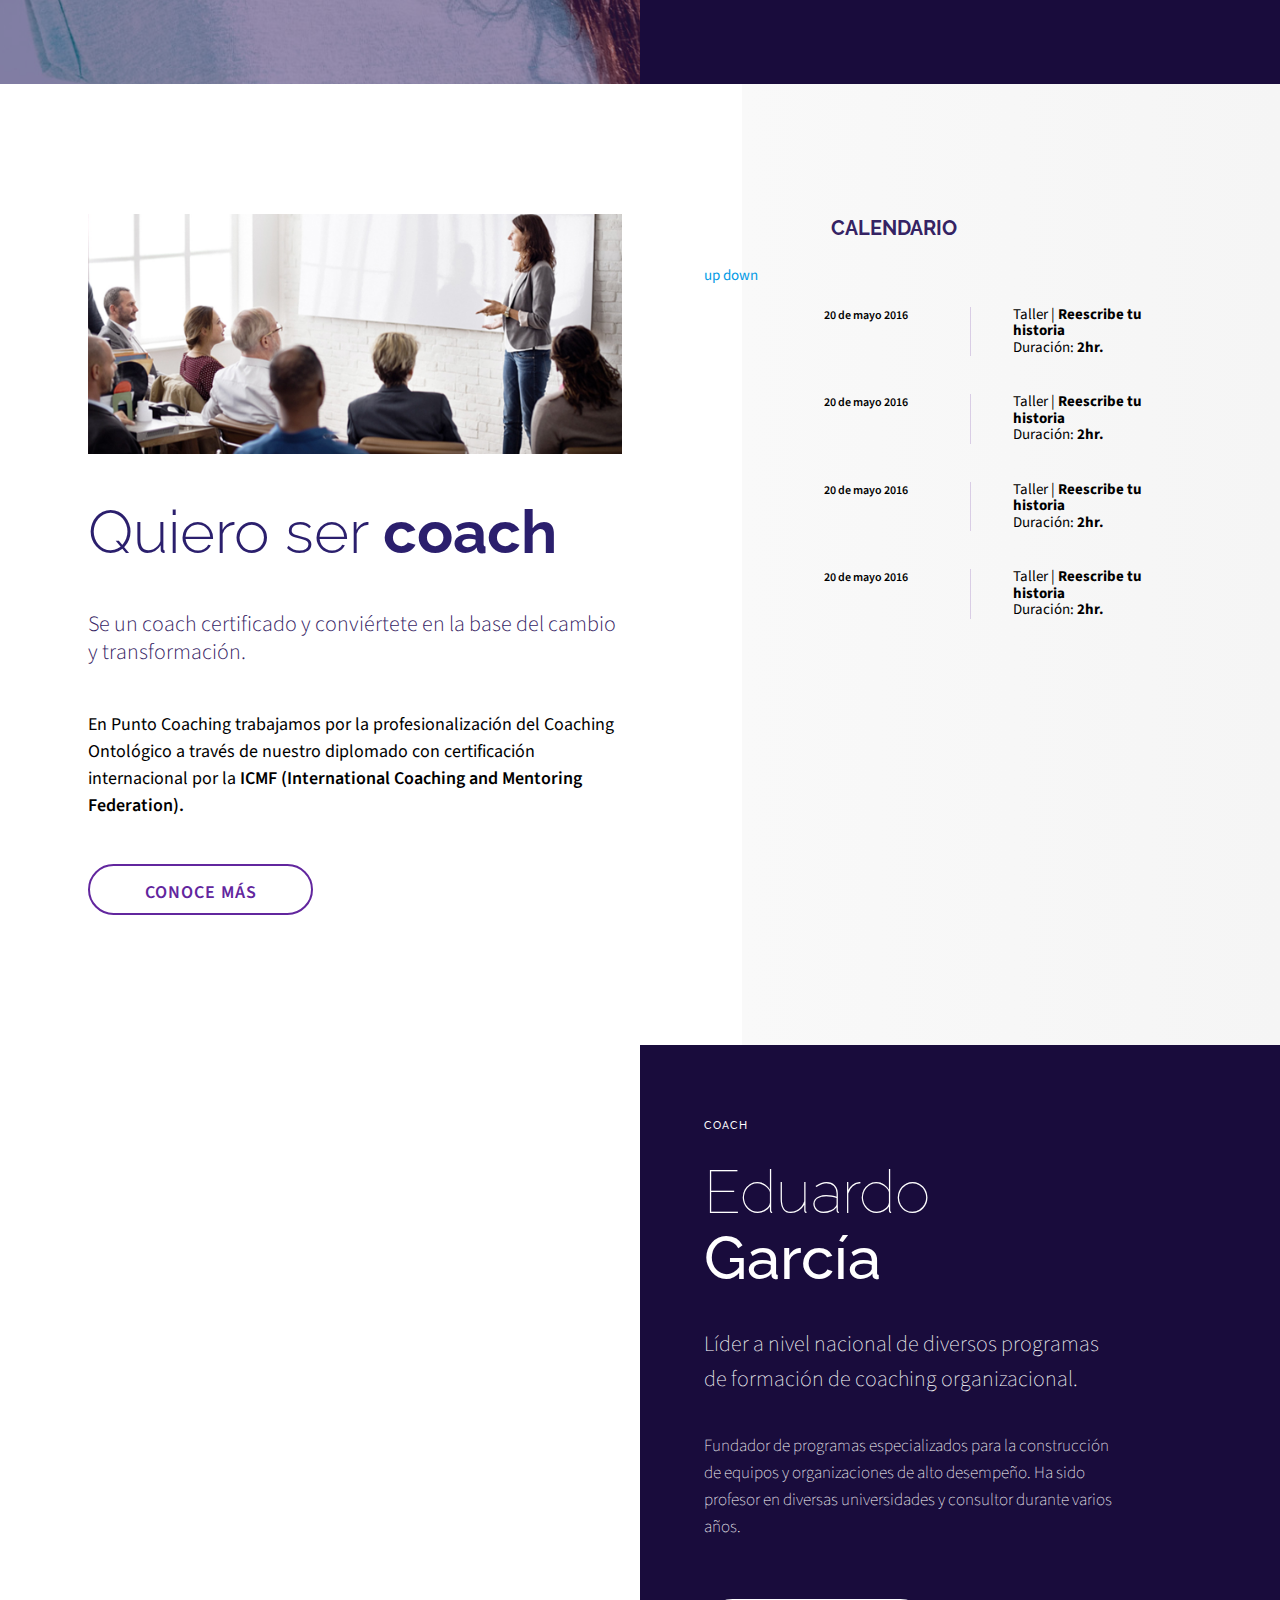
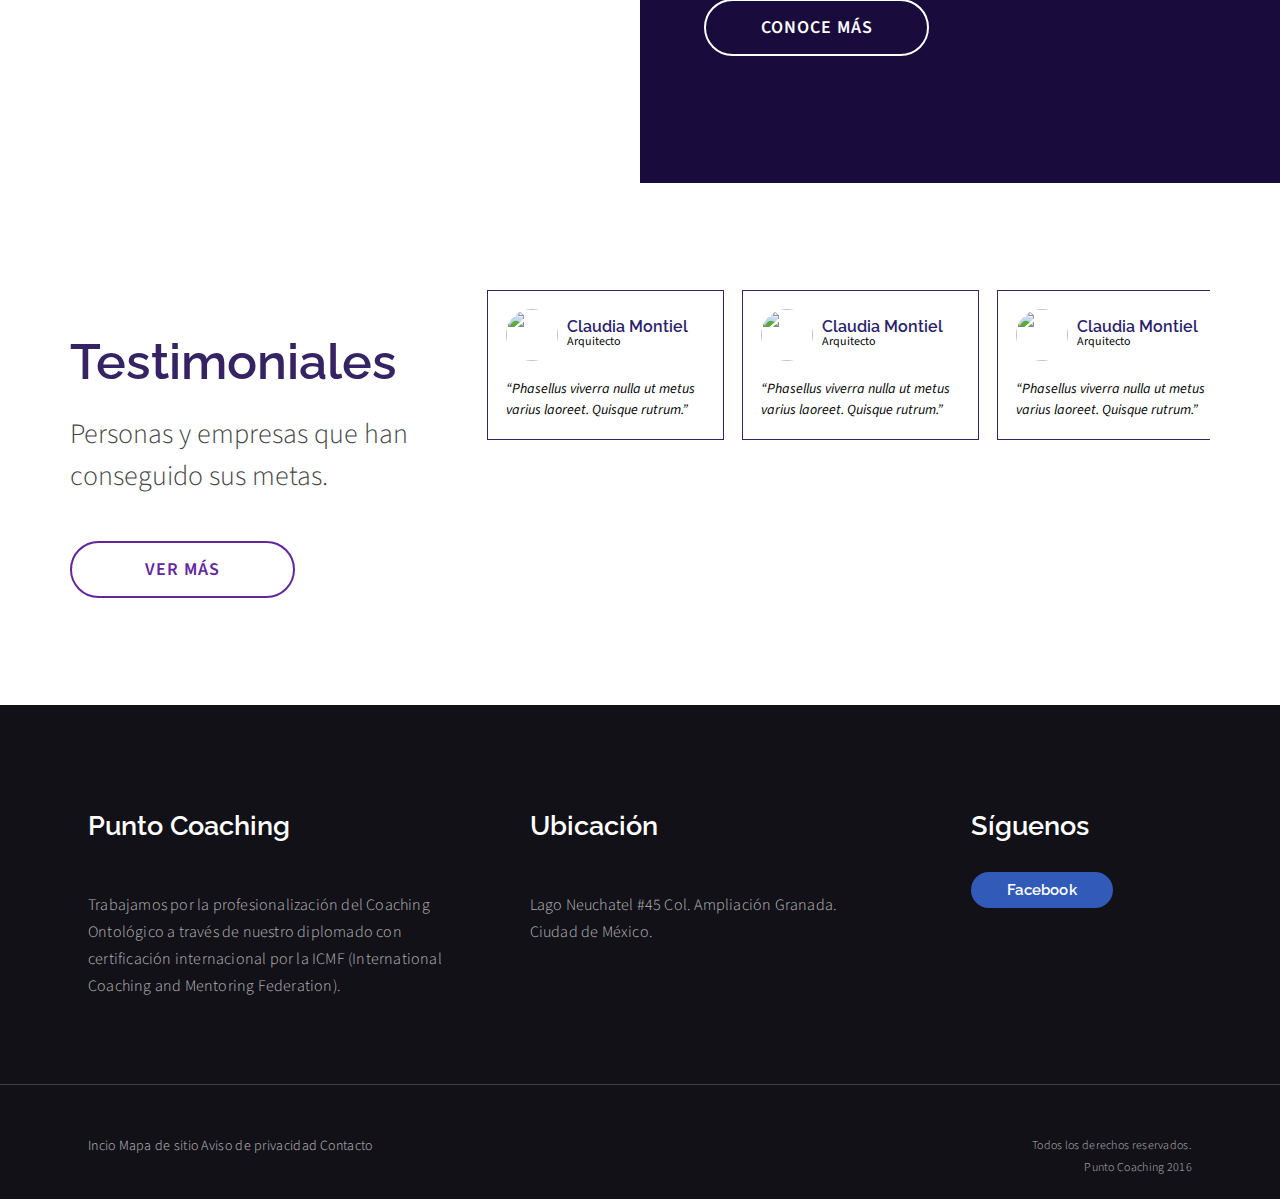
==== commit 391e595d: "plugin carosel" ====
--- a/index.html
+++ b/index.html
@@ -171,7 +171,12 @@
           <i class="fa fa-calendar" aria-hidden="true"></i>
           <h4>CALENDARIO</h4>
         </div>  
-          <div class="slideCalendar">
+  
+        <a id="scrollUp" href="#">up</a>
+        <a id="scrollDown" href="#">down</a>
+        <div id="wrapper" class="slideCalendar">
+         <div id="content" style="overflow:auto;
+    height: 500px;">
              <a href="#" class="element">
               <div class="head">
                 <i></i>
@@ -261,6 +266,9 @@
               </div>  
              </a>
             </div>
+
+          </div>
+            
              <div class="degradate"></div>
         </article>
     </div>
@@ -395,4 +403,48 @@
   	    //$( this ).toggleClass( "highlight" );	       
   });
 </script>
+
+<script>  
+var step = 25;
+var scrolling = false;
+
+// Wire up events for the 'scrollUp' link:
+$("#scrollUp").bind("click", function(event) {
+    event.preventDefault();
+    // Animates the scrollTop property by the specified
+    // step.
+    $("#content").animate({
+        scrollTop: "-=" + step + "px"
+    });
+}).bind("mouseover", function(event) {
+    scrolling = true;
+    scrollContent("up");
+}).bind("mouseout", function(event) {
+    scrolling = false;
+});
+
+
+$("#scrollDown").bind("click", function(event) {
+    event.preventDefault();
+    $("#content").animate({
+        scrollTop: "+=" + step + "px"
+    });
+}).bind("mouseover", function(event) {
+    scrolling = true;
+    scrollContent("down");
+}).bind("mouseout", function(event) {
+    scrolling = false;
+});
+
+function scrollContent(direction) {
+    var amount = (direction === "up" ? "-=1px" : "+=1px");
+    $("#content").animate({
+        scrollTop: amount
+    }, 1, function() {
+        if (scrolling) {
+            scrollContent(direction);
+        }
+    });
+}
+</script>
 </html>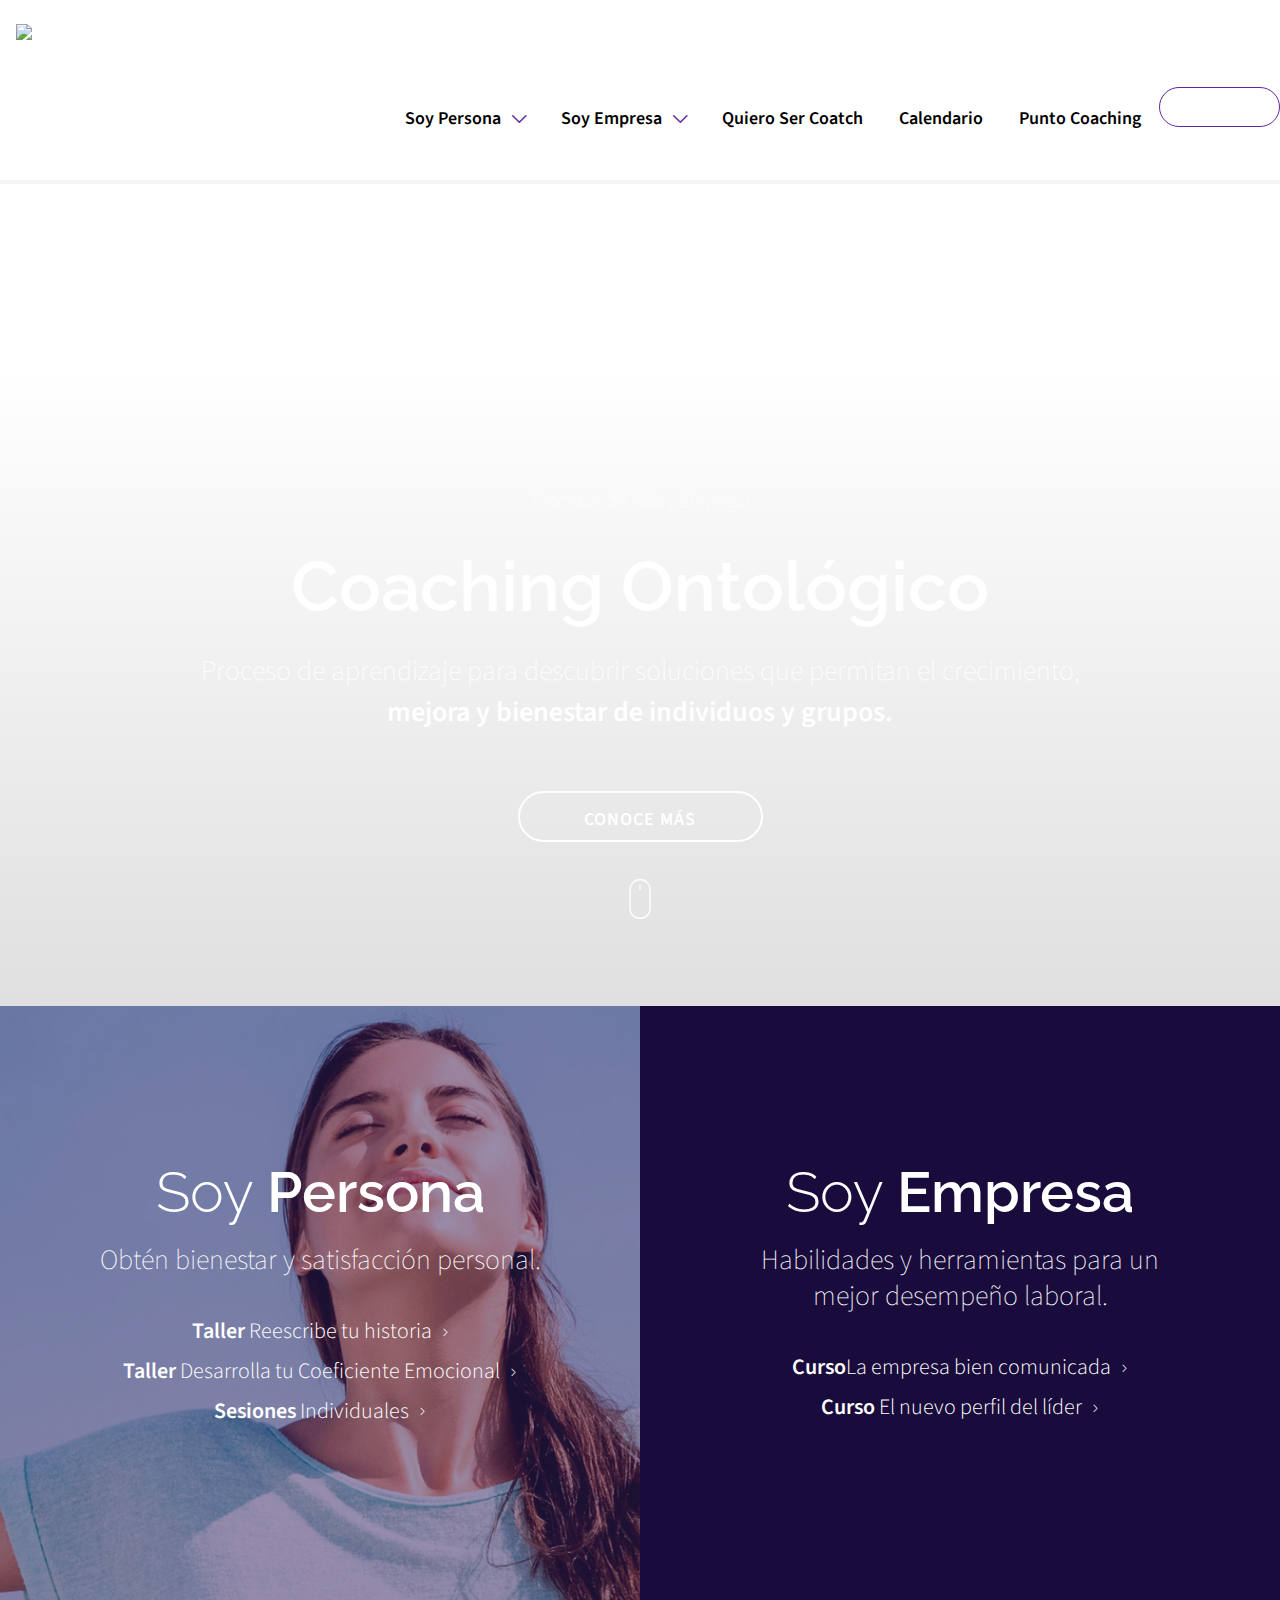
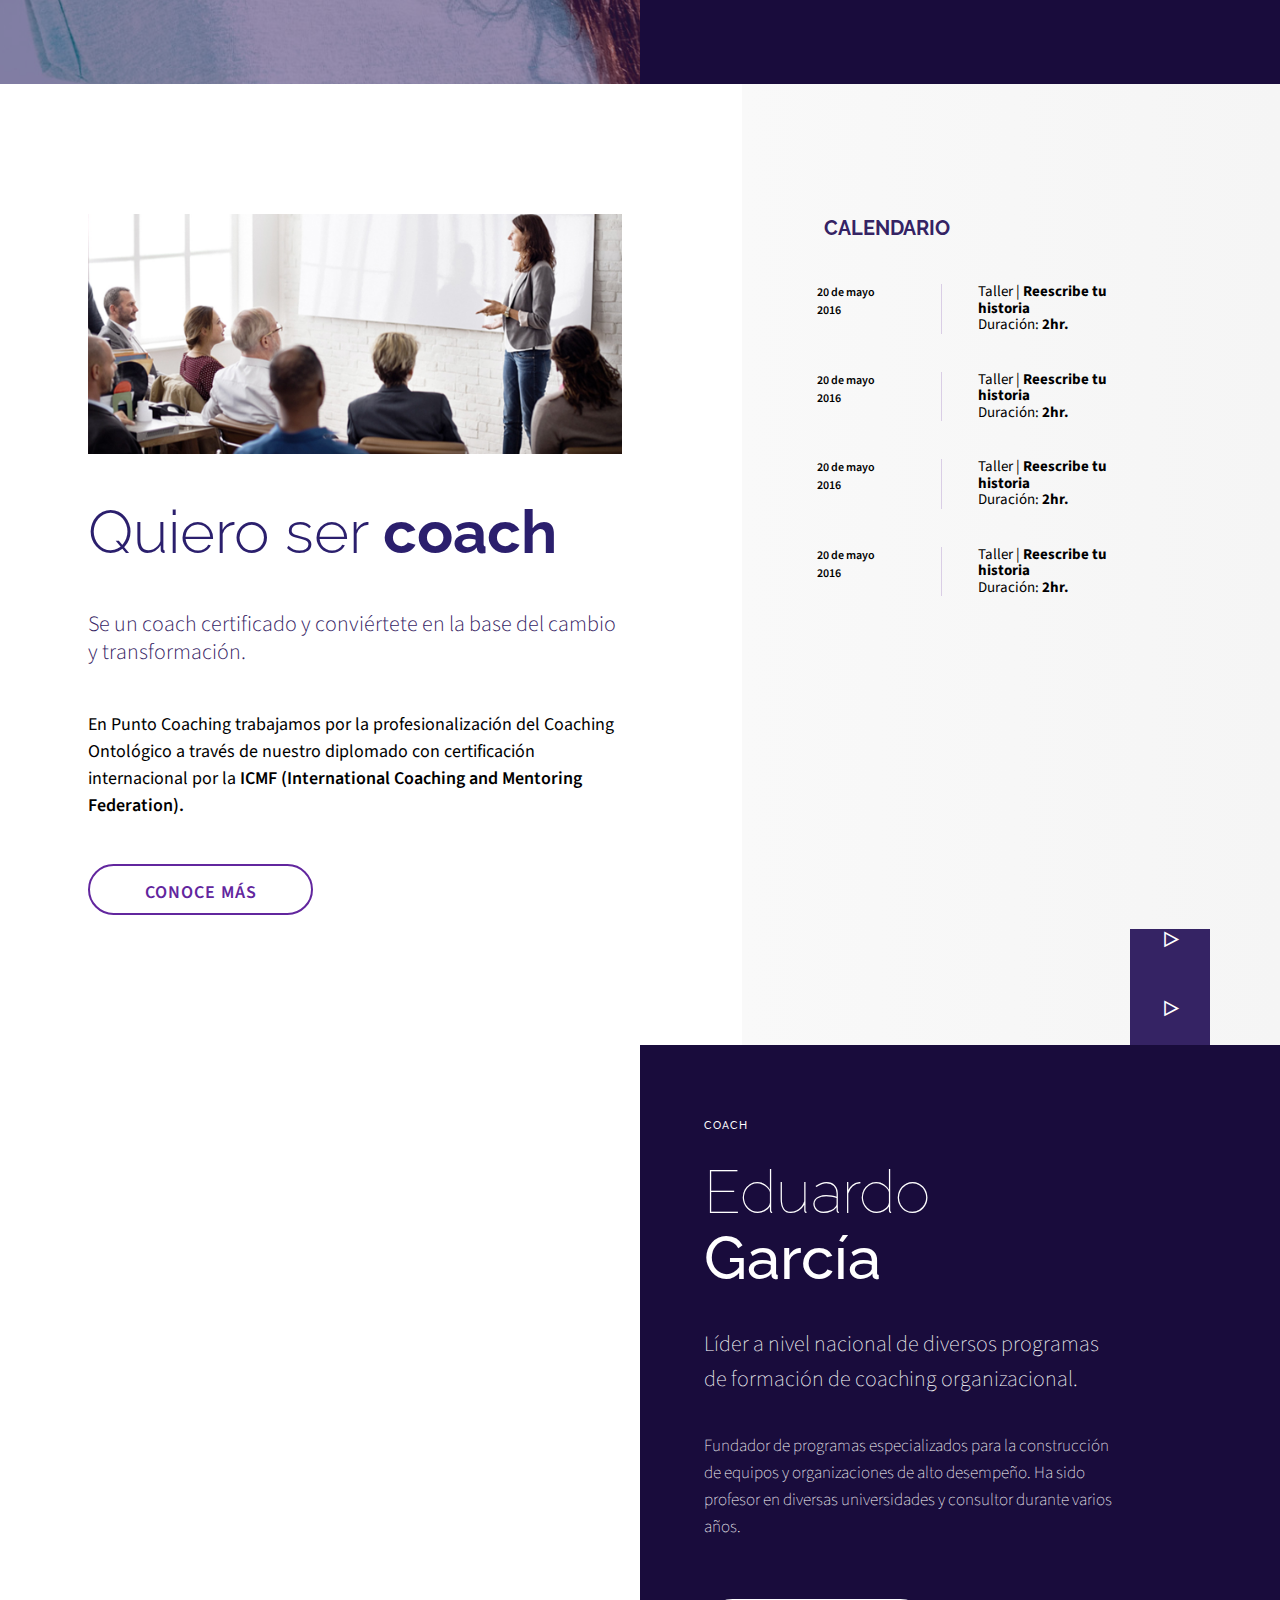
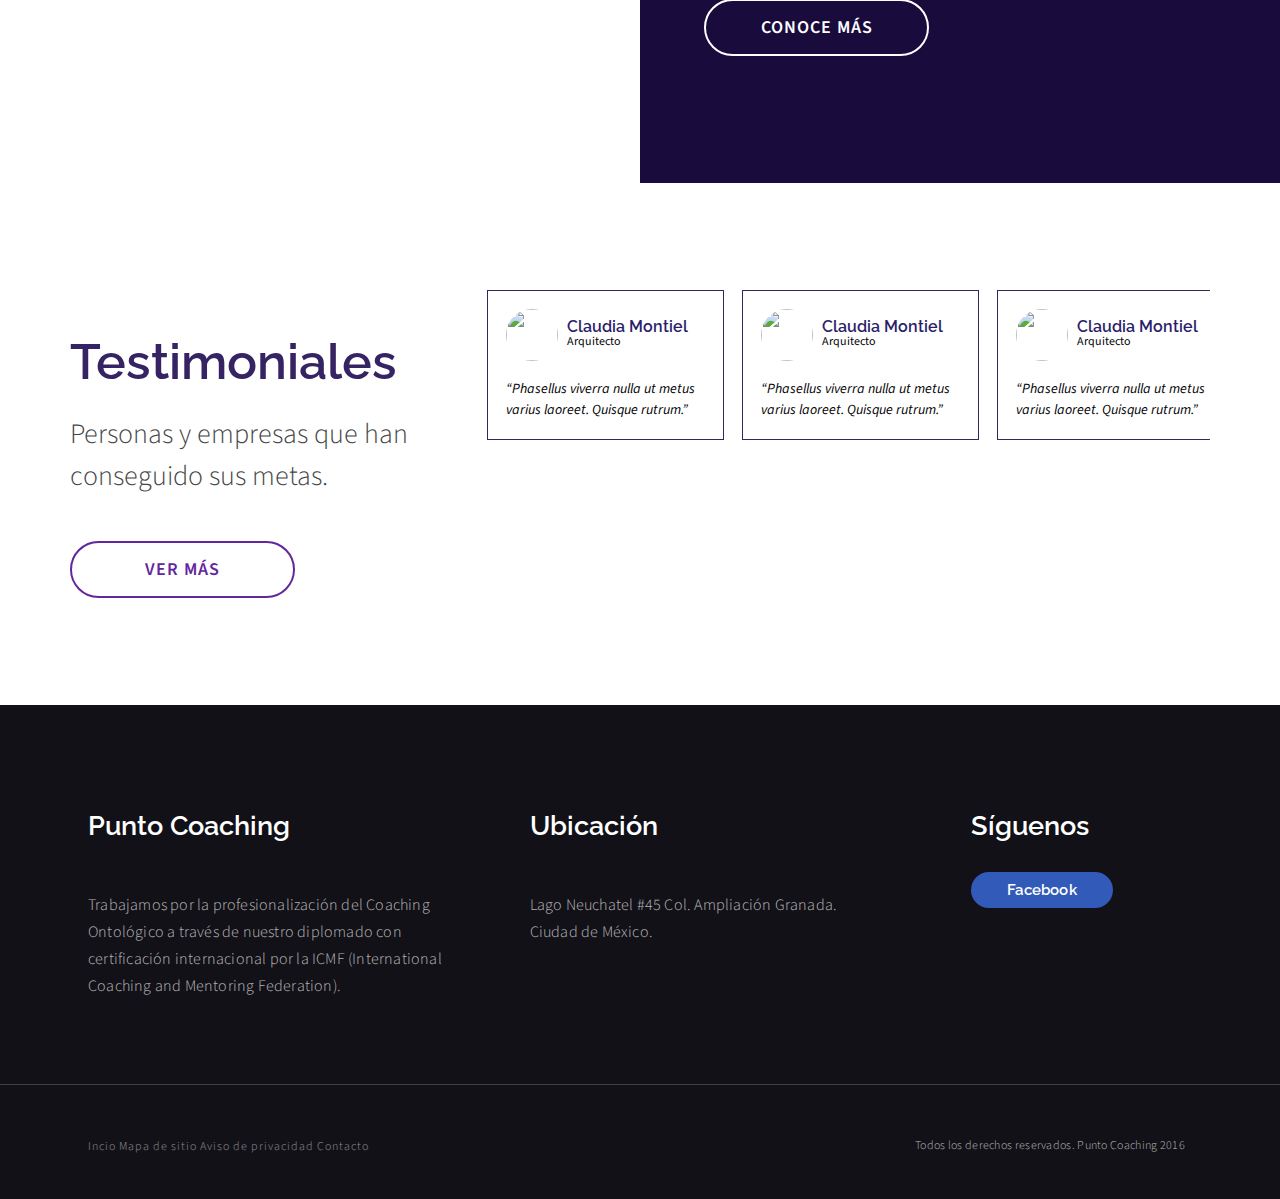
==== commit 69a7f668: "integración plugin" ====
--- a/index.html
+++ b/index.html
@@ -166,14 +166,13 @@
            <button class="btnColor btn-1 btn-1d">CONOCE MÁS</button>
           </p> 
         </article>
+       
         <article>
         <div>
           <i class="fa fa-calendar" aria-hidden="true"></i>
           <h4>CALENDARIO</h4>
         </div>  
   
-        <a id="scrollUp" href="#">up</a>
-        <a id="scrollDown" href="#">down</a>
         <div id="wrapper" class="slideCalendar">
          <div id="content" style="overflow:auto;
     height: 500px;">
@@ -271,6 +270,14 @@
             
              <div class="degradate"></div>
         </article>
+        <div class="controls">
+           <a class="btn-carousel" id="scrollUp" href="#">
+            <i class="flaticon-arrows"></i>
+          </a>
+          <a class="btn-carousel" id="scrollDown" href="#">
+            <i class="flaticon-arrows"></i>
+          </a>
+        </div>  
     </div>
   </section>
    <section id="treeSection">
@@ -395,56 +402,5 @@
 <!-- <script src="assets/js/bootstrap.min.js"></script> -->
 <script src="assets/js/materialize.js"></script>
 <script src="assets/js/main.js"></script> 
-<script>
 
-//$('.button-collapse').sideNav('hide');
-  $(".drop").click(function () {
-  	    $( this ).children(".deg").toggleClass("rotate180");
-  	    //$( this ).toggleClass( "highlight" );	       
-  });
-</script>
-
-<script>  
-var step = 25;
-var scrolling = false;
-
-// Wire up events for the 'scrollUp' link:
-$("#scrollUp").bind("click", function(event) {
-    event.preventDefault();
-    // Animates the scrollTop property by the specified
-    // step.
-    $("#content").animate({
-        scrollTop: "-=" + step + "px"
-    });
-}).bind("mouseover", function(event) {
-    scrolling = true;
-    scrollContent("up");
-}).bind("mouseout", function(event) {
-    scrolling = false;
-});
-
-
-$("#scrollDown").bind("click", function(event) {
-    event.preventDefault();
-    $("#content").animate({
-        scrollTop: "+=" + step + "px"
-    });
-}).bind("mouseover", function(event) {
-    scrolling = true;
-    scrollContent("down");
-}).bind("mouseout", function(event) {
-    scrolling = false;
-});
-
-function scrollContent(direction) {
-    var amount = (direction === "up" ? "-=1px" : "+=1px");
-    $("#content").animate({
-        scrollTop: amount
-    }, 1, function() {
-        if (scrolling) {
-            scrollContent(direction);
-        }
-    });
-}
-</script>
 </html>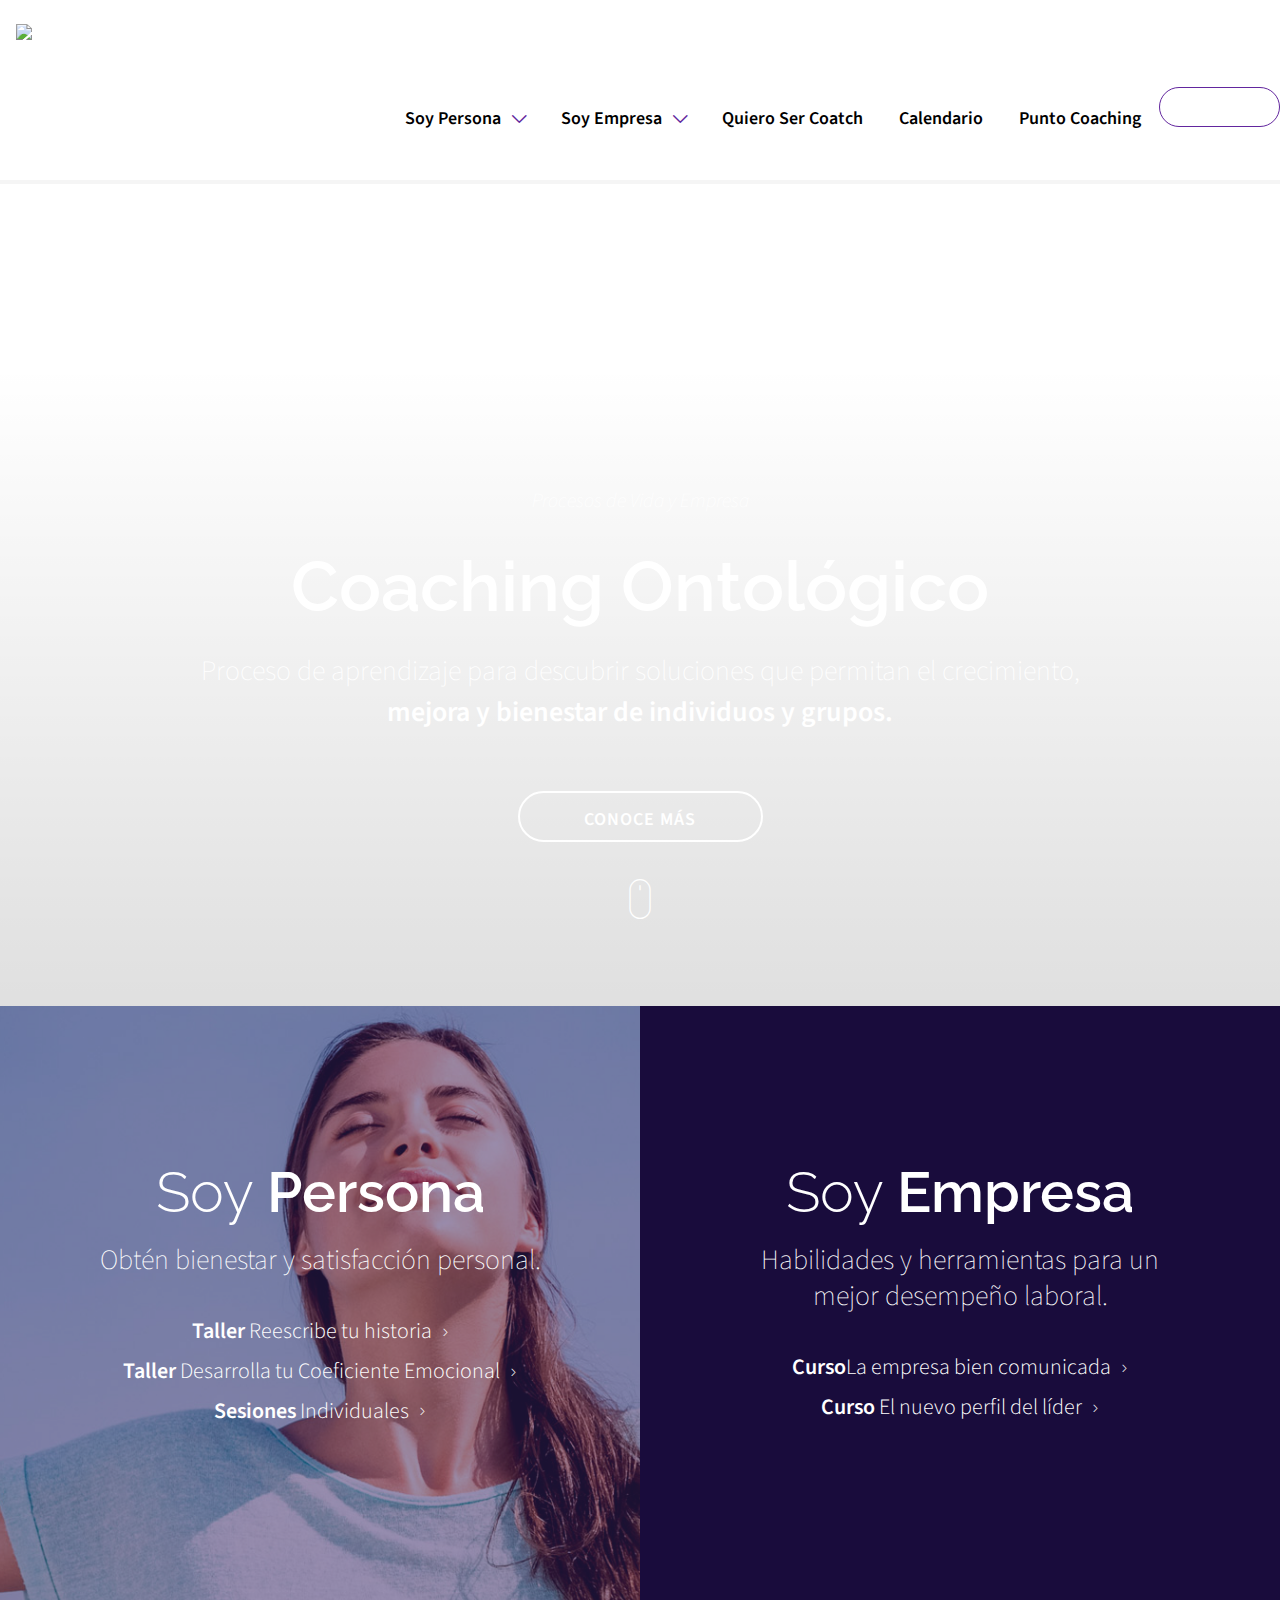
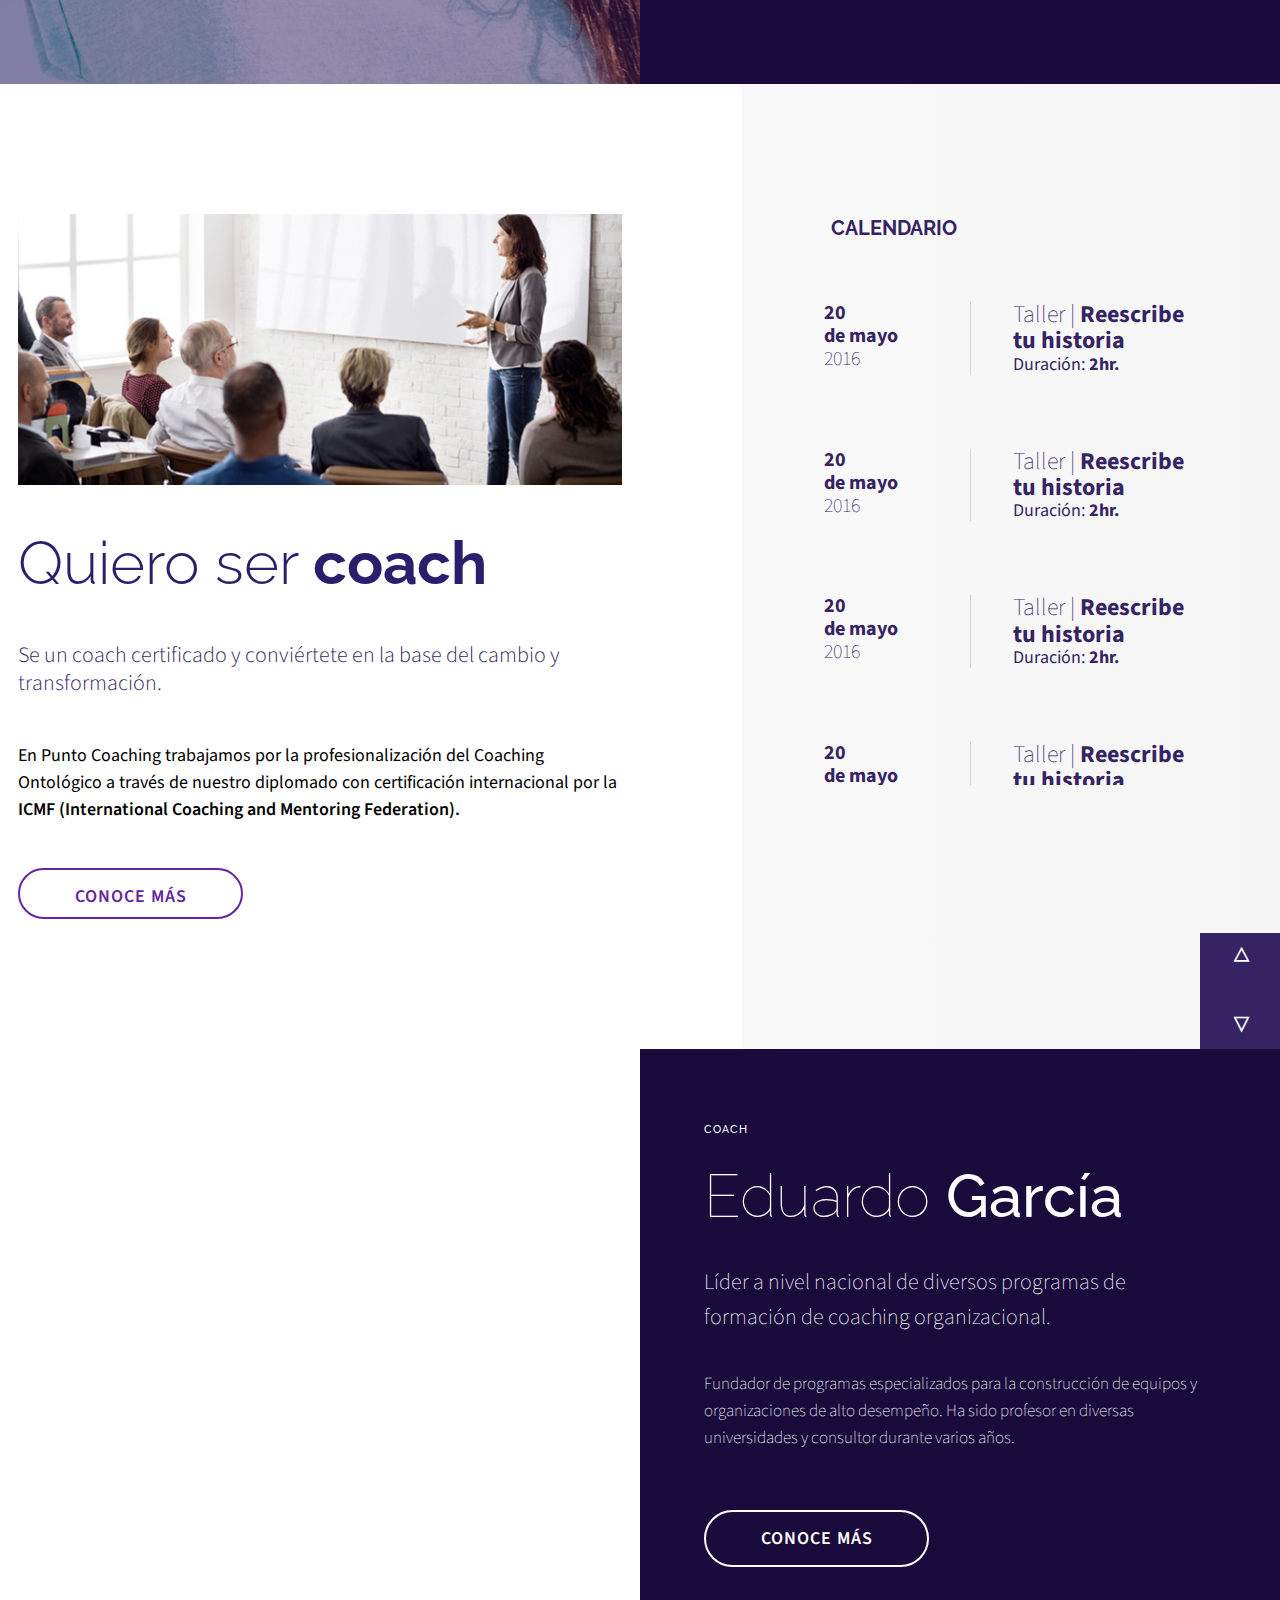
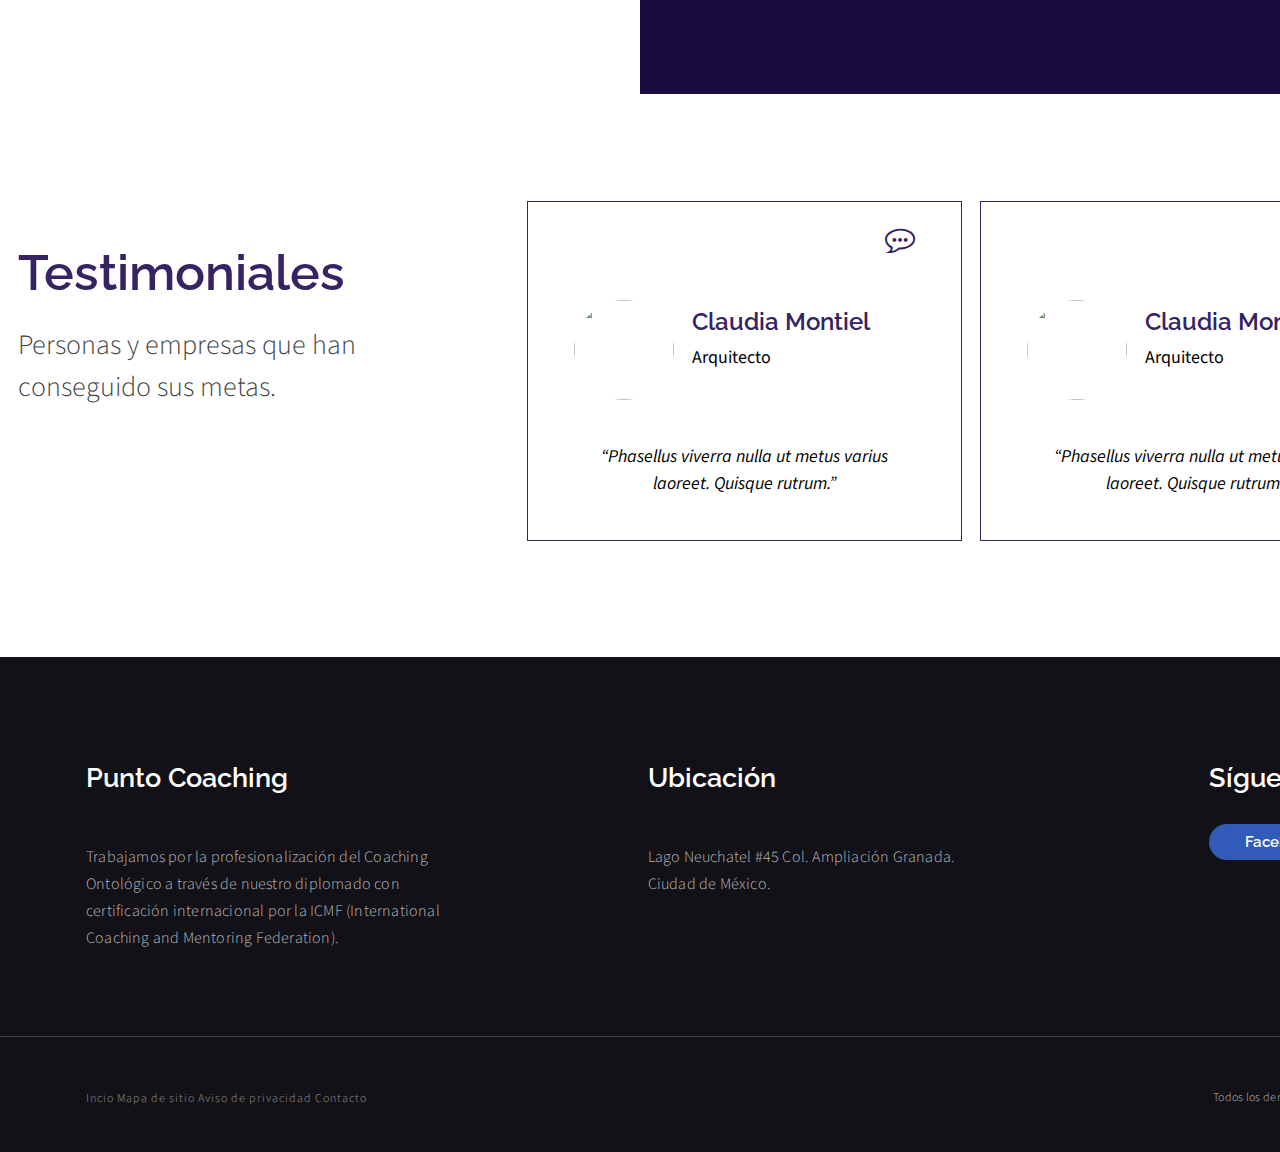
==== commit c3cce073: "130616" ====
--- a/index.html
+++ b/index.html
@@ -56,7 +56,7 @@
 	      </a>
         <li class="dropdown">
           <a href="#"  class="drop dropdown-toggle" data-toggle="dropdown" role="button" aria-haspopup="true" aria-expanded="false">Soy Persona
-            <span class="deg flaticon-down-arrow"></span>
+            <span class="deg flaticon-next"></span>
           </a>
           <ul class="dropdown-menu">
             <li>
@@ -67,7 +67,7 @@
           </ul>
         </li> 
         <li class="dropdown">
-          <a href="#" class="drop dropdown-toggle" data-toggle="dropdown" role="button" aria-haspopup="true" aria-expanded="false">Soy Empresa<span class=" deg flaticon-down-arrow"></span></a>
+          <a href="#" class="drop dropdown-toggle" data-toggle="dropdown" role="button" aria-haspopup="true" aria-expanded="false">Soy Empresa<span class=" deg flaticon-next"></span></a>
           <ul class="dropdown-menu">
             <li><a href="#">One</a></li>
           </ul>
@@ -175,44 +175,44 @@
   
         <div id="wrapper" class="slideCalendar">
          <div id="content" style="overflow:auto;
-    height: 500px;">
-             <a href="#" class="element">
-              <div class="head">
-                <i></i>
-                <span>20 de mayo 2016</span>
-                <i></i>
-              </div>
-              <div class="text">
-                <h1>Taller | <strong>Reescribe tu historia</strong></h1>
-                <h3> Duración: <strong>2hr.</strong></h3>
-              </div>
-             </a>
-             <a href="#" class="element">
-              <div class="head">
-                <i></i>
-                <span>20 de mayo 2016</span>
-                <i></i>
-              </div>
-              <div class="text">
-                <h1>Taller | <strong>Reescribe tu historia</strong></h1>
-                <h3> Duración: <strong>2hr.</strong></h3>
-              </div>
-             </a>
-             <a href="#" class="element">
-              <div class="head">
-                <i></i>
-                <span>20 de mayo 2016</span>
-                <i></i>
-              </div>
-              <div class="text">
-                <h1>Taller | <strong>Reescribe tu historia</strong></h1>
-                <h3> Duración: <strong>2hr.</strong></h3>
-              </div>
-             </a>
-             <a href="#" class="element">
-              <div class="head">
-                <i></i>
-                <span>20 de mayo 2016</span>
+     height: 520px;">
+             <a href="#" class="element">
+              <div class="head">
+                <i></i>
+                <span><strong>20  <br>  de mayo</strong> <br>2016</span>
+                <i></i>
+              </div>
+              <div class="text">
+                <h1>Taller | <strong>Reescribe tu historia</strong></h1>
+                <h3> Duración: <strong>2hr.</strong></h3>
+              </div>
+             </a>
+             <a href="#" class="element">
+              <div class="head">
+                <i></i>
+                <span><strong>20  <br>  de mayo</strong> <br>2016</span>
+                <i></i>
+              </div>
+              <div class="text">
+                <h1>Taller | <strong>Reescribe tu historia</strong></h1>
+                <h3> Duración: <strong>2hr.</strong></h3>
+              </div>
+             </a>
+             <a href="#" class="element">
+              <div class="head">
+                <i></i>
+                <span><strong>20  <br>  de mayo</strong> <br>2016</span>
+                <i></i>
+              </div>
+              <div class="text">
+                <h1>Taller | <strong>Reescribe tu historia</strong></h1>
+                <h3> Duración: <strong>2hr.</strong></h3>
+              </div>
+             </a>
+             <a href="#" class="element">
+              <div class="head">
+                <i></i>
+                <span><strong>20  <br>  de mayo</strong> <br>2016</span>
                 <i></i>
               </div>
              <div class="text">
@@ -223,40 +223,40 @@
              <a href="#" class="element">
               <div class="head">
                 <i></i>
-                <span>20 de mayo 2016</span>
-                <i></i>
-              </div>
-              <div class="text">
-                <h1>Taller | <strong>Reescribe tu historia</strong></h1>
-                <h3> Duración: <strong>2hr.</strong></h3>
-              </div>
-             </a>
-             <a href="#" class="element">
-              <div class="head">
-                <i></i>
-                <span>20 de mayo 2016</span>
-                <i></i>
-              </div>
-              <div class="text">
-                <h1>Taller | <strong>Reescribe tu historia</strong></h1>
-                <h3> Duración: <strong>2hr.</strong></h3>
-              </div>
-             </a>
-             <a href="#" class="element">
-              <div class="head">
-                <i></i>
-                <span>20 de mayo 2016</span>
-                <i></i>
-              </div>
-              <div class="text">
-                <h1>Taller | <strong>Reescribe tu historia</strong></h1>
-                <h3> Duración: <strong>2hr.</strong></h3>
-              </div>
-             </a>
-             <a href="#" class="element">
-              <div class="head">
-                <i></i>
-                <span>20 de mayo 2016</span>
+                <span><strong>20  <br>  de mayo</strong> <br>2016</span>
+                <i></i>
+              </div>
+              <div class="text">
+                <h1>Taller | <strong>Reescribe tu historia</strong></h1>
+                <h3> Duración: <strong>2hr.</strong></h3>
+              </div>
+             </a>
+             <a href="#" class="element">
+              <div class="head">
+                <i></i>
+                <span><strong>20  <br>  de mayo</strong> <br>2016</span>
+                <i></i>
+              </div>
+              <div class="text">
+                <h1>Taller | <strong>Reescribe tu historia</strong></h1>
+                <h3> Duración: <strong>2hr.</strong></h3>
+              </div>
+             </a>
+             <a href="#" class="element">
+              <div class="head">
+                <i></i>
+                <span><strong>20  <br>  de mayo</strong> <br>2016</span>
+                <i></i>
+              </div>
+              <div class="text">
+                <h1>Taller | <strong>Reescribe tu historia</strong></h1>
+                <h3> Duración: <strong>2hr.</strong></h3>
+              </div>
+             </a>
+             <a href="#" class="element">
+              <div class="head">
+                <i></i>
+                <span><strong>20  <br>  de mayo</strong> <br>2016</span>
                 <i></i>
               </div>
               <div class="text">
@@ -270,15 +270,15 @@
             
              <div class="degradate"></div>
         </article>
-        <div class="controls">
-           <a class="btn-carousel" id="scrollUp" href="#">
-            <i class="flaticon-arrows"></i>
-          </a>
-          <a class="btn-carousel" id="scrollDown" href="#">
-            <i class="flaticon-arrows"></i>
-          </a>
-        </div>  
     </div>
+    <div class="controls">
+       <a class="btn-carousel" id="scrollUp" href="#">
+        <i class="flaticon-arrows-2"></i>
+      </a>
+      <a class="btn-carousel" id="scrollDown" href="#">
+        <i class="flaticon-arrows-3"></i>
+      </a>
+    </div>  
   </section>
    <section id="treeSection">
       <div class="content">
@@ -313,7 +313,9 @@
        <article>
         <div class="contentElements">
             <div class="element">
-                <i class="flaticon-interface" aria-hidden="true"></i>
+                 <a href="#">
+                  <i class="flaticon-commenting" aria-hidden="true"></i>
+                </a>
                 <img src="assets/img/thumbnailPerfil.png" alt="">
                 <div class="text">
                   <h3>Claudia Montiel</h3>
@@ -326,7 +328,9 @@
          </div>
          <div class="contentElements">
             <div class="element">
-                <i class="flaticon-interface" aria-hidden="true"></i>
+                 <a href="#">
+                  <i class="flaticon-commenting" aria-hidden="true"></i>
+                </a>
                 <img src="assets/img/thumbnailPerfil2.png" alt="">
                 <div class="text">
                   <h3>Claudia Montiel</h3>
@@ -339,7 +343,24 @@
          </div>
         <div class="contentElements">
             <div class="element">
-                <i class="flaticon-interface" aria-hidden="true"></i>
+                <a href="#">
+                  <i class="flaticon-commenting" aria-hidden="true"></i>
+                </a>  
+                <img src="assets/img/thumbnailPerfil2.png" alt="">
+                <div class="text">
+                  <h3>Claudia Montiel</h3>
+                  <h4>Arquitecto</h4>  
+                </div>
+                <p>
+                  “Phasellus viverra nulla ut metus varius laoreet. Quisque rutrum.”
+                </p>
+            </div>  
+         </div>
+          <div class="contentElements">
+            <div class="element">
+                <a href="#">
+                  <i class="flaticon-commenting" aria-hidden="true"></i>
+                </a>  
                 <img src="assets/img/thumbnailPerfil2.png" alt="">
                 <div class="text">
                   <h3>Claudia Montiel</h3>
@@ -351,9 +372,9 @@
             </div>  
          </div>
        </article>
-       <p class="btnContent">
+    <!--    <p class="btnContent">
          <button class="btnColor btn-1 btn-1d">VER MÁS</button>
-        </p> 
+        </p>  -->
      </div>
    </section>
    <footer>
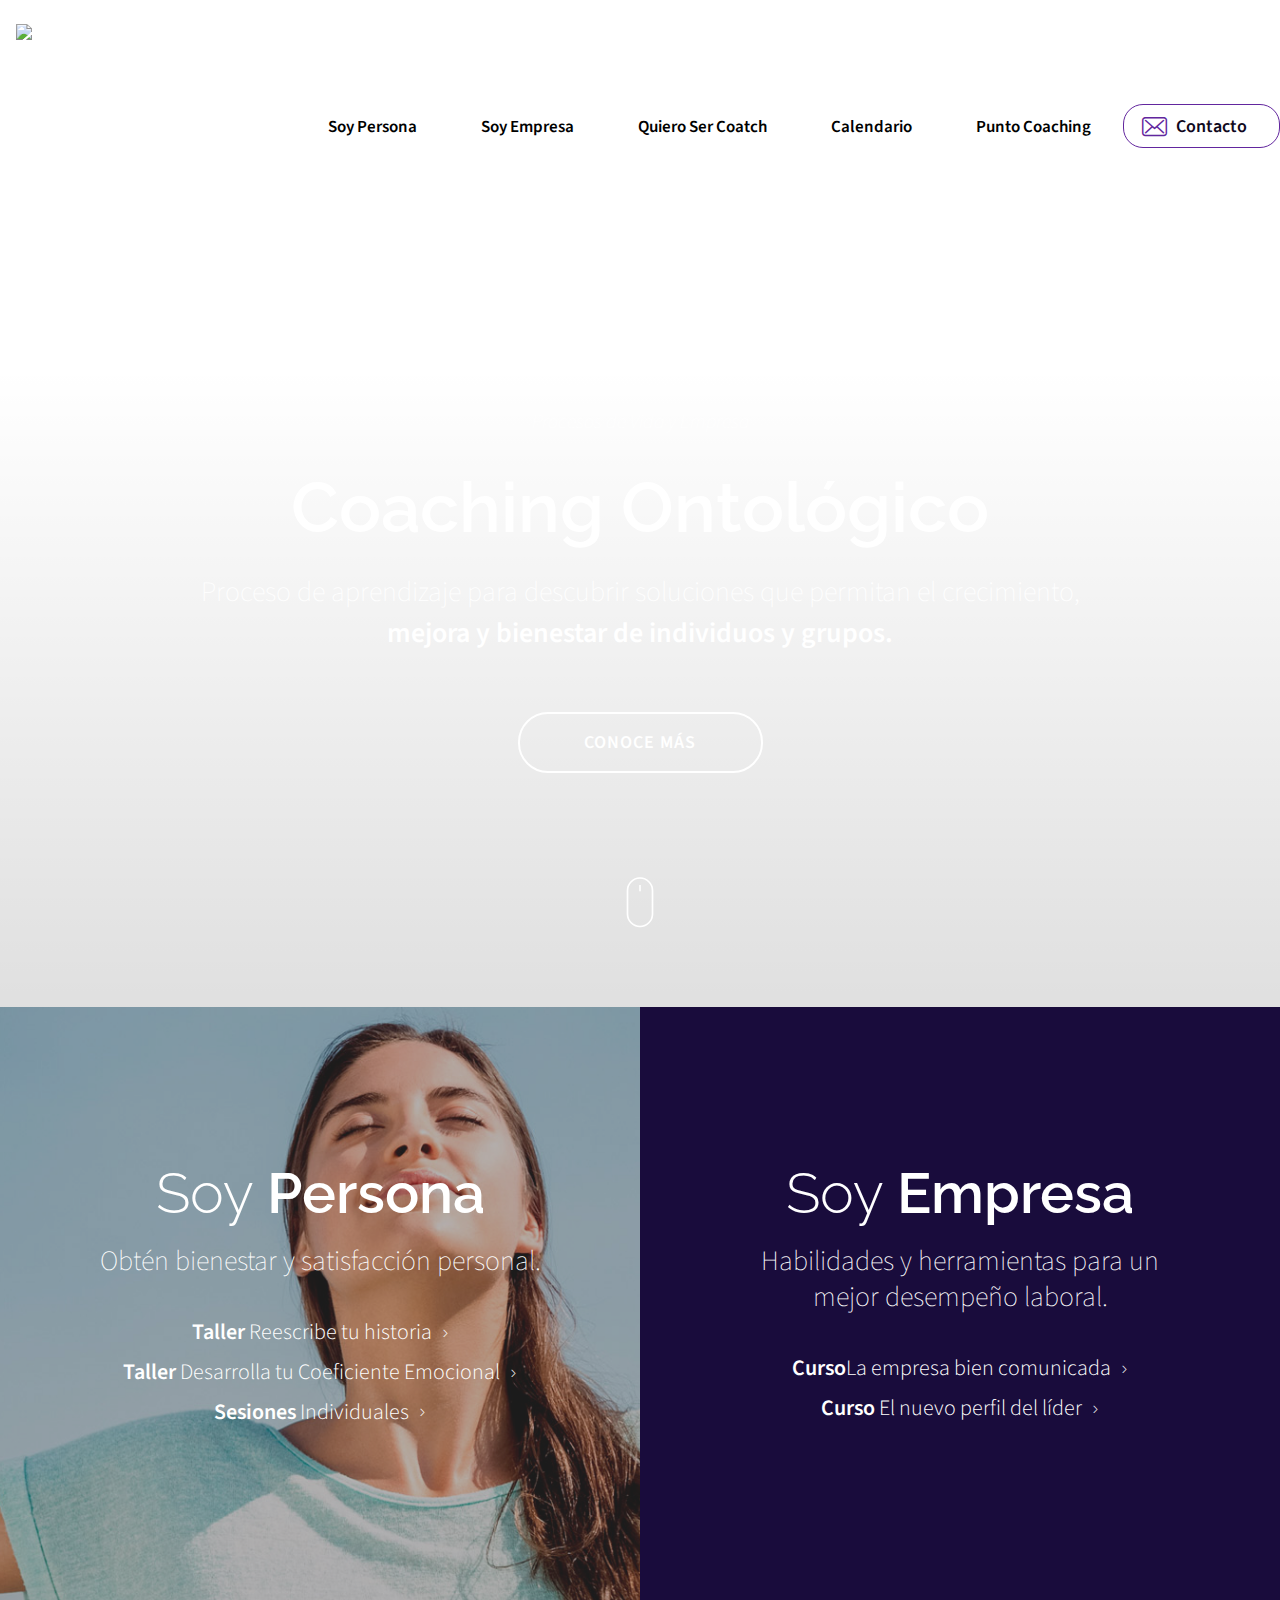
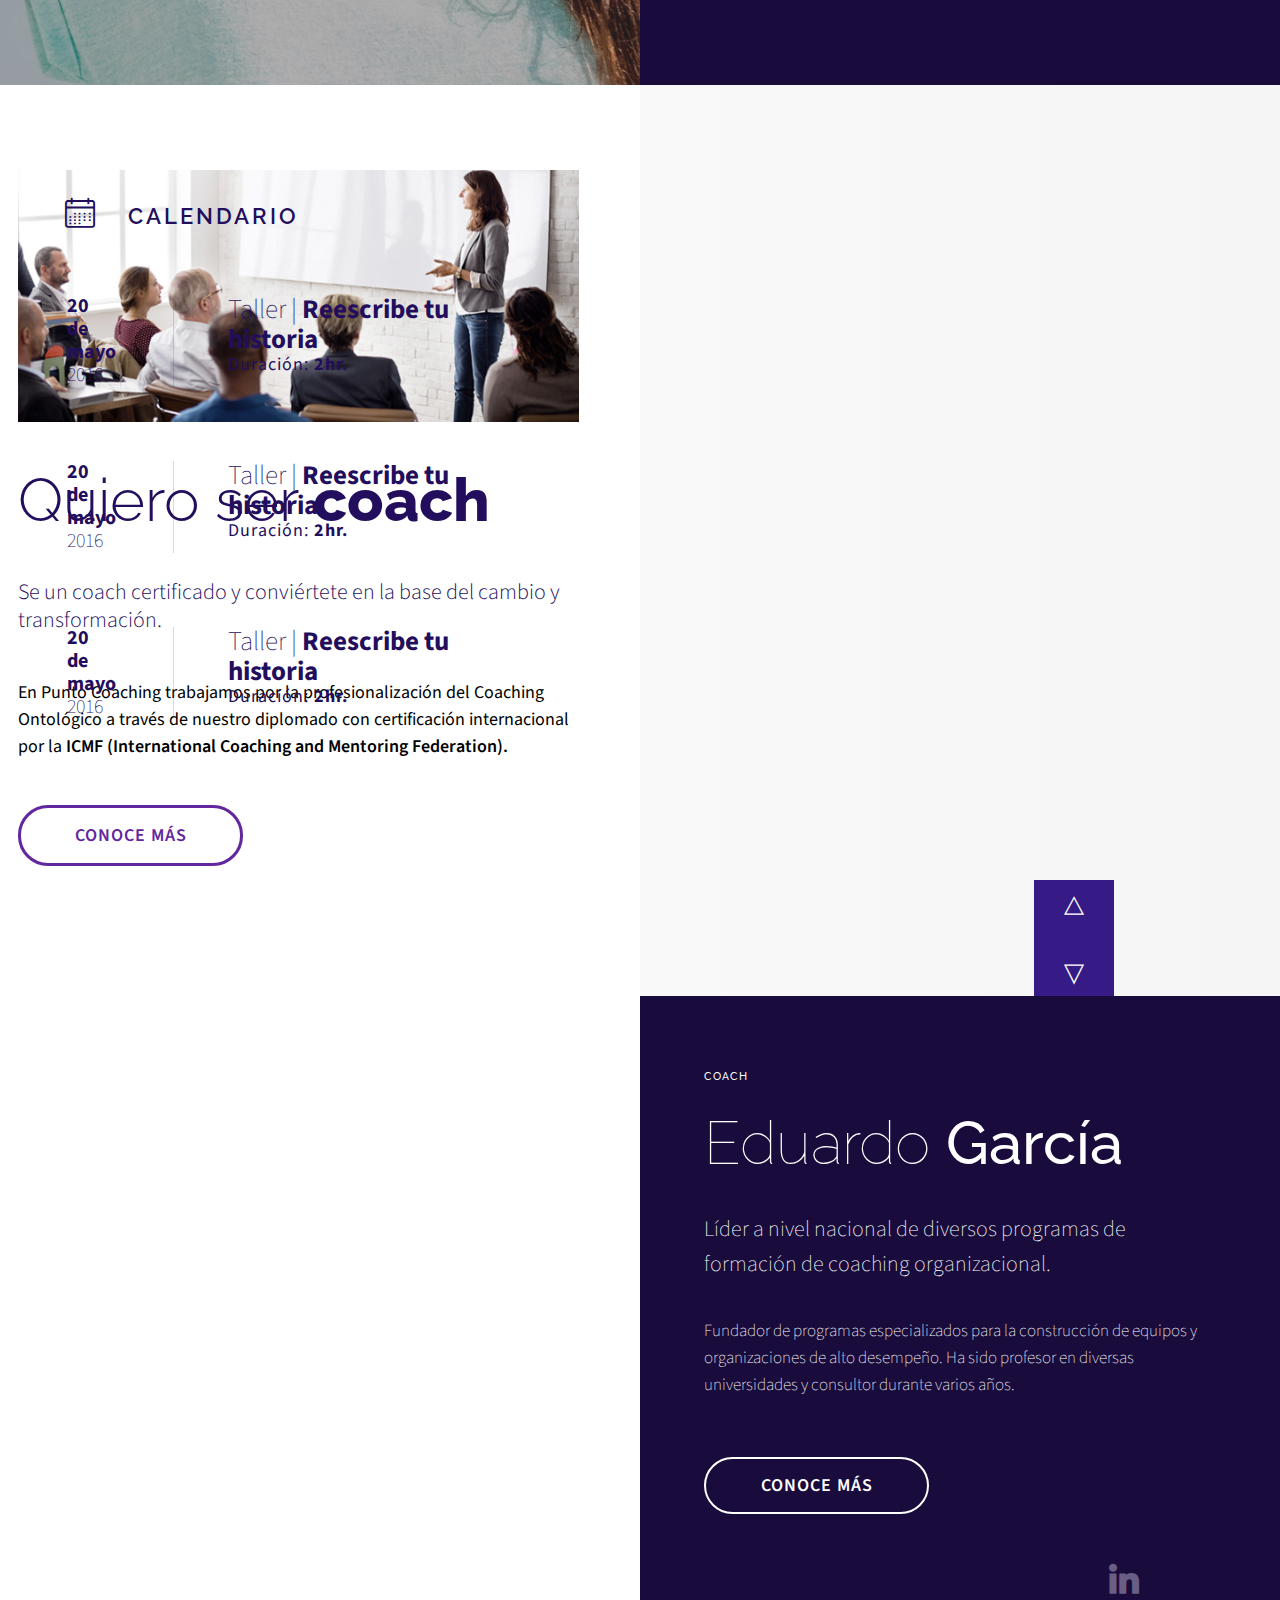
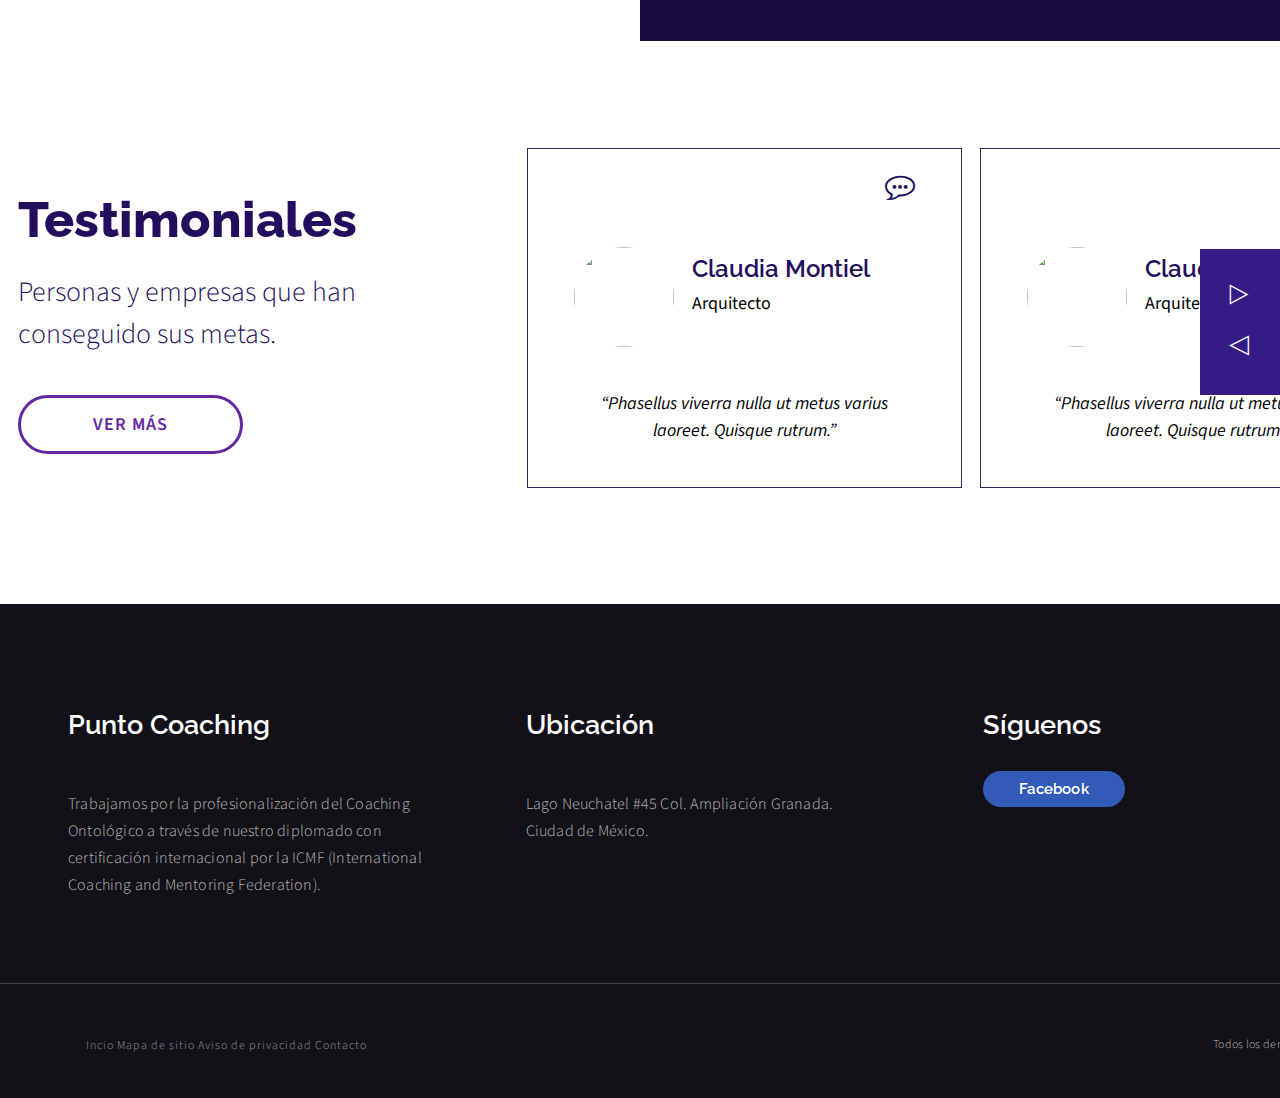
==== commit f1820806: "cambios en home" ====
--- a/index.html
+++ b/index.html
@@ -20,33 +20,55 @@
       <a href="#" data-activates="mobile-demo" class="button-collapse">
         <i class="fa fa-bars" aria-hidden="true"></i>
       </a>
-      <ul class="right hide-on-med-and-down">
-        <li class="dropdown">
+     <ul class="right hide-on-med-and-down">
+          <li class="dropdown dropHover">
           <a href="#"  class="drop dropdown-toggle" data-toggle="dropdown" role="button" aria-haspopup="true" aria-expanded="false">Soy Persona
-            <span class="deg flaticon-next"></span>
+           <!--  <span class="deg flaticon-next"></span> -->
           </a>
           <ul class="dropdown-menu">
             <li><a  href="#">Taller Reescribe tu historia</a>
               <i>Cambia tus pensamientos negativos por  
                conversaciones internas poderosas.</i>
             </li>
-            <li><a href="#">Desarrolla tu Coeficiente Intelectual</a></li>
-            <li><a href="#">Sesiones Individuales</a></li>
+            <li><a href="#">Desarrolla tu Coeficiente Intelectual</a>
+            <i>Cambia tus pensamientos negativos por  
+               conversaciones internas poderosas.</i>
+
+            </li>
+            <li><a href="#">Sesiones Individuales</a>
+                 <i>Cambia tus pensamientos negativos por  
+               conversaciones internas poderosas.</i>
+
+            </li>
           </ul>
         </li> 
-        <li class="dropdown">
-          <a href="#" class="drop dropdown-toggle" data-toggle="dropdown" role="button" aria-haspopup="true" aria-expanded="false">Soy Empresa<span class=" deg flaticon-next"></span></a>
+        <li class="dropdown dropHover">
+          <a href="#" class="drop dropdown-toggle" data-toggle="dropdown" role="button" aria-haspopup="true" aria-expanded="false">Soy Empresa</a>
           <ul class="dropdown-menu">
-            <li><a href="#">One</a></li>
+            <li><a  href="#">Taller Soy Empresa</a>
+              <i>Cambia tus pensamientos negativos por  
+               conversaciones internas poderosas.</i>
+            </li>
+            <li><a href="#">Desarrolla tu Coeficiente Intelectual</a>
+            <i>Cambia tus pensamientos negativos por  
+               conversaciones internas poderosas.</i>
+
+            </li>
+            <li><a href="#">Sesiones Individuales</a>
+                 <i>Cambia tus pensamientos negativos por  
+               conversaciones internas poderosas.</i>
+
+            </li>
           </ul>
         </li>
-        <li><a href="#">Quiero Ser Coatch</a></li>
+        <li class="dropHover"><a href="#" >Quiero Ser Coatch</a></li>
         <li><a href="#">Calendario</a></li>
         <li><a href="#">Punto Coaching</a></li>
          <li>
            <a href="#">
-           <i class="flaticon-new-email-outline"></i>
-              Contacto
+           <i class="flaticon-envelope"></i>
+              <span>Contacto</span>
+              
             </a>
           </li>
       </ul>
@@ -77,7 +99,7 @@
         <li><a href="#">Punto Coaching</a></li>
          <li>
            <a href="#">
-           <i class="flaticon-new-email-outline"></i>
+        <i class="flaticon-envelope"></i>
               Contacto
             </a>
           </li>
@@ -169,7 +191,7 @@
        
         <article>
         <div>
-          <i class="fa fa-calendar" aria-hidden="true"></i>
+          <i class="flaticon-time-1"></i>
           <h4>CALENDARIO</h4>
         </div>  
   
@@ -273,10 +295,10 @@
     </div>
     <div class="controls">
        <a class="btn-carousel" id="scrollUp" href="#">
+        <i class="flaticon-arrows"></i>
+      </a>
+      <a class="btn-carousel" id="scrollDown" href="#">
         <i class="flaticon-arrows-2"></i>
-      </a>
-      <a class="btn-carousel" id="scrollDown" href="#">
-        <i class="flaticon-arrows-3"></i>
       </a>
     </div>  
   </section>
@@ -294,6 +316,9 @@
           <p class="btnContent">
             <button class="btnColor2 btn-1 btn-1c">CONOCE MÁS</button>
           </p> 
+           <a href="#">
+             <i class="flaticon-linkedin"></i>
+           </a>
         </article>
         <article>
          <!--  <img src="assets/img/bgCoach.jpg" alt=""> -->
@@ -372,10 +397,18 @@
             </div>  
          </div>
        </article>
-    <!--    <p class="btnContent">
+       <p class="btnContent">
          <button class="btnColor btn-1 btn-1d">VER MÁS</button>
-        </p>  -->
+        </p> 
      </div>
+     <div class="controls2">
+       <a class="btn-carousel" id="scrollUp" href="#">
+        <i class="flaticon-arrows-1"></i>
+      </a>
+      <a class="btn-carousel" id="scrollDown" href="#">
+        <i class="flaticon-arrows-3"></i>
+      </a>
+    </div> 
    </section>
    <footer>
     <div class="content">
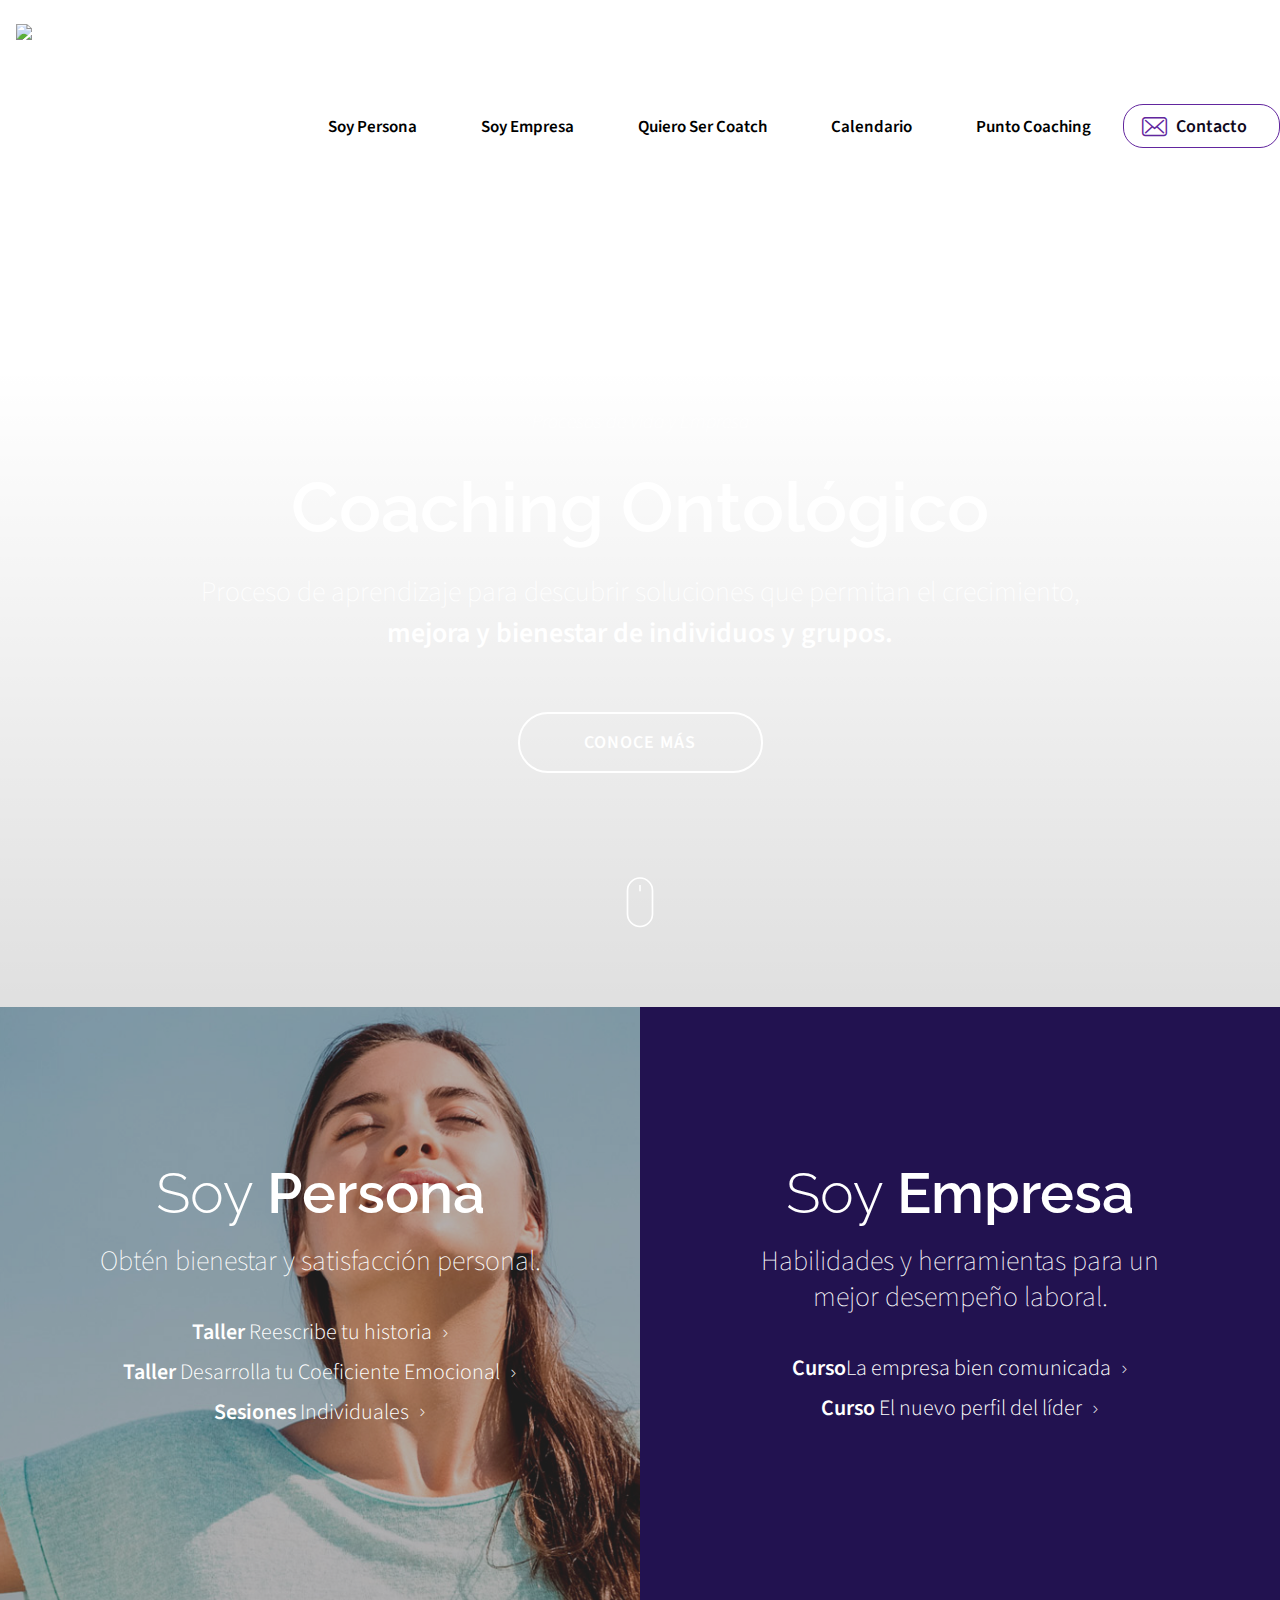
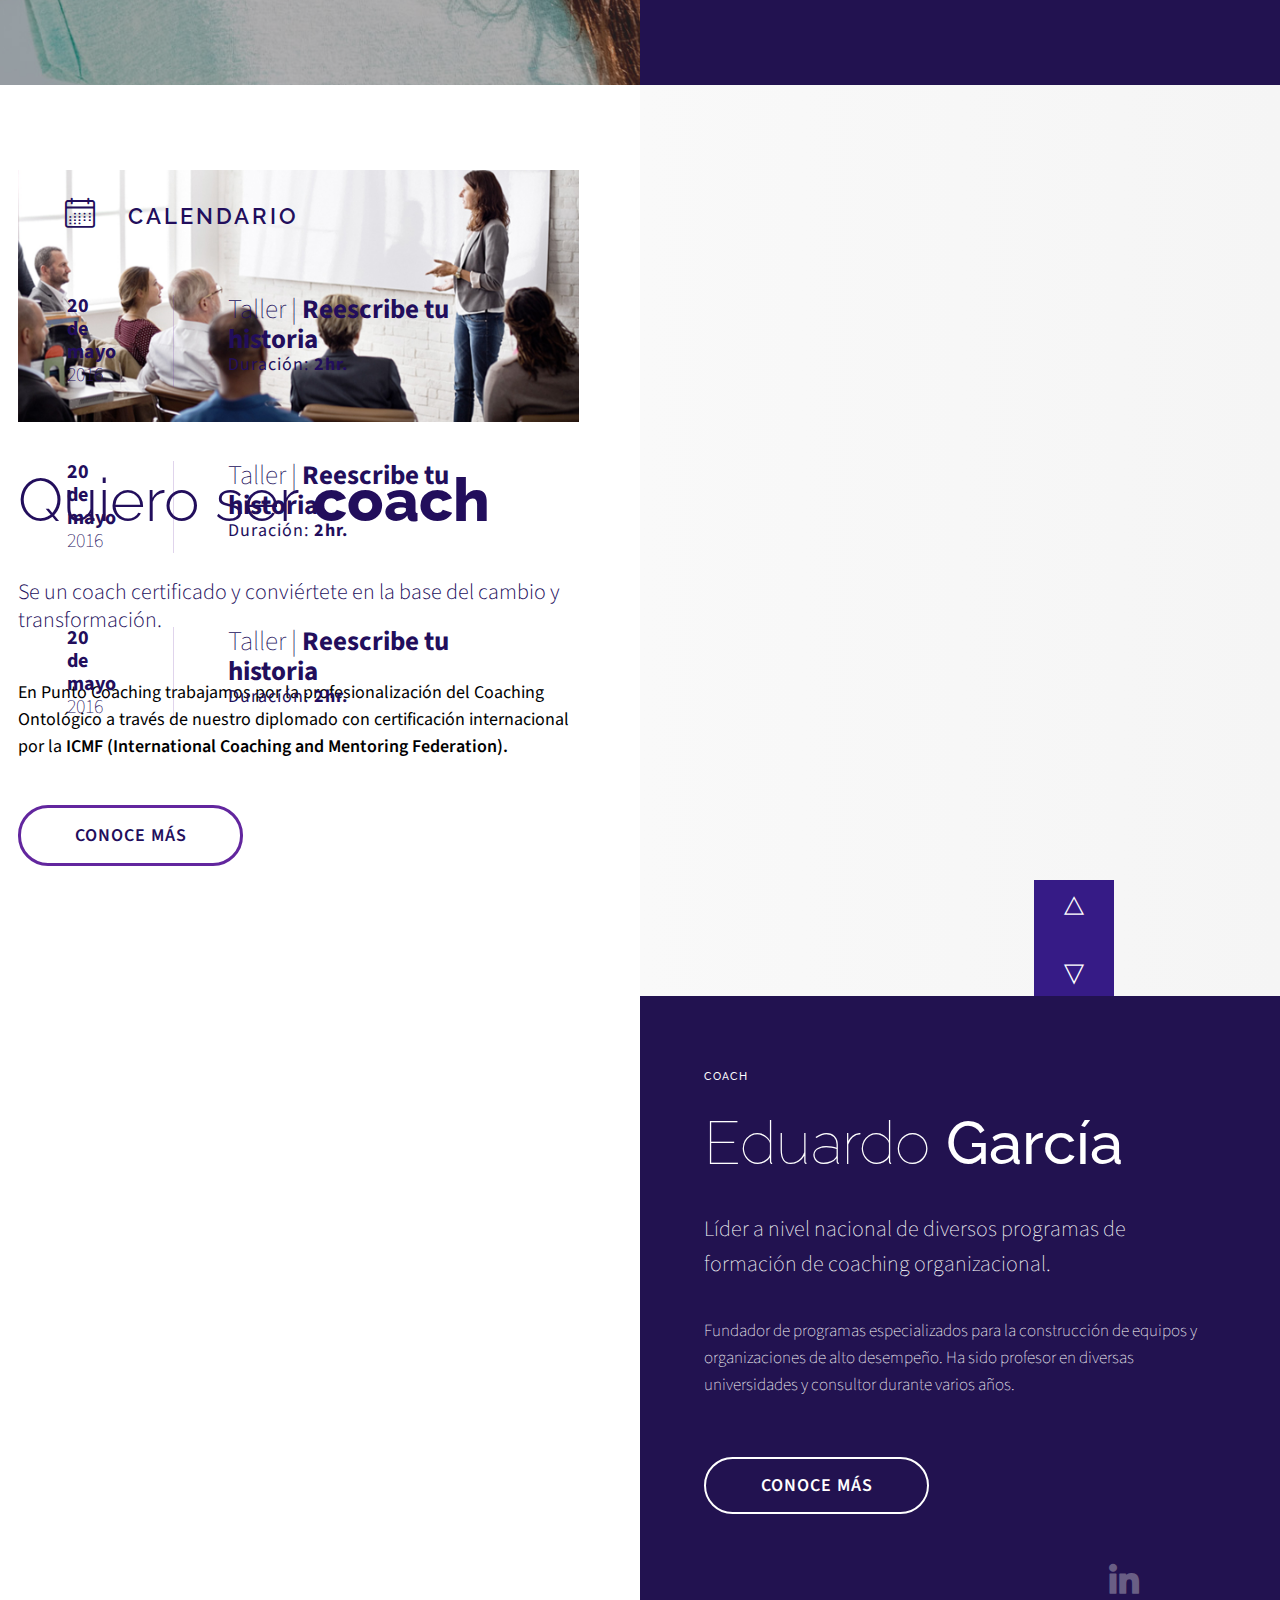
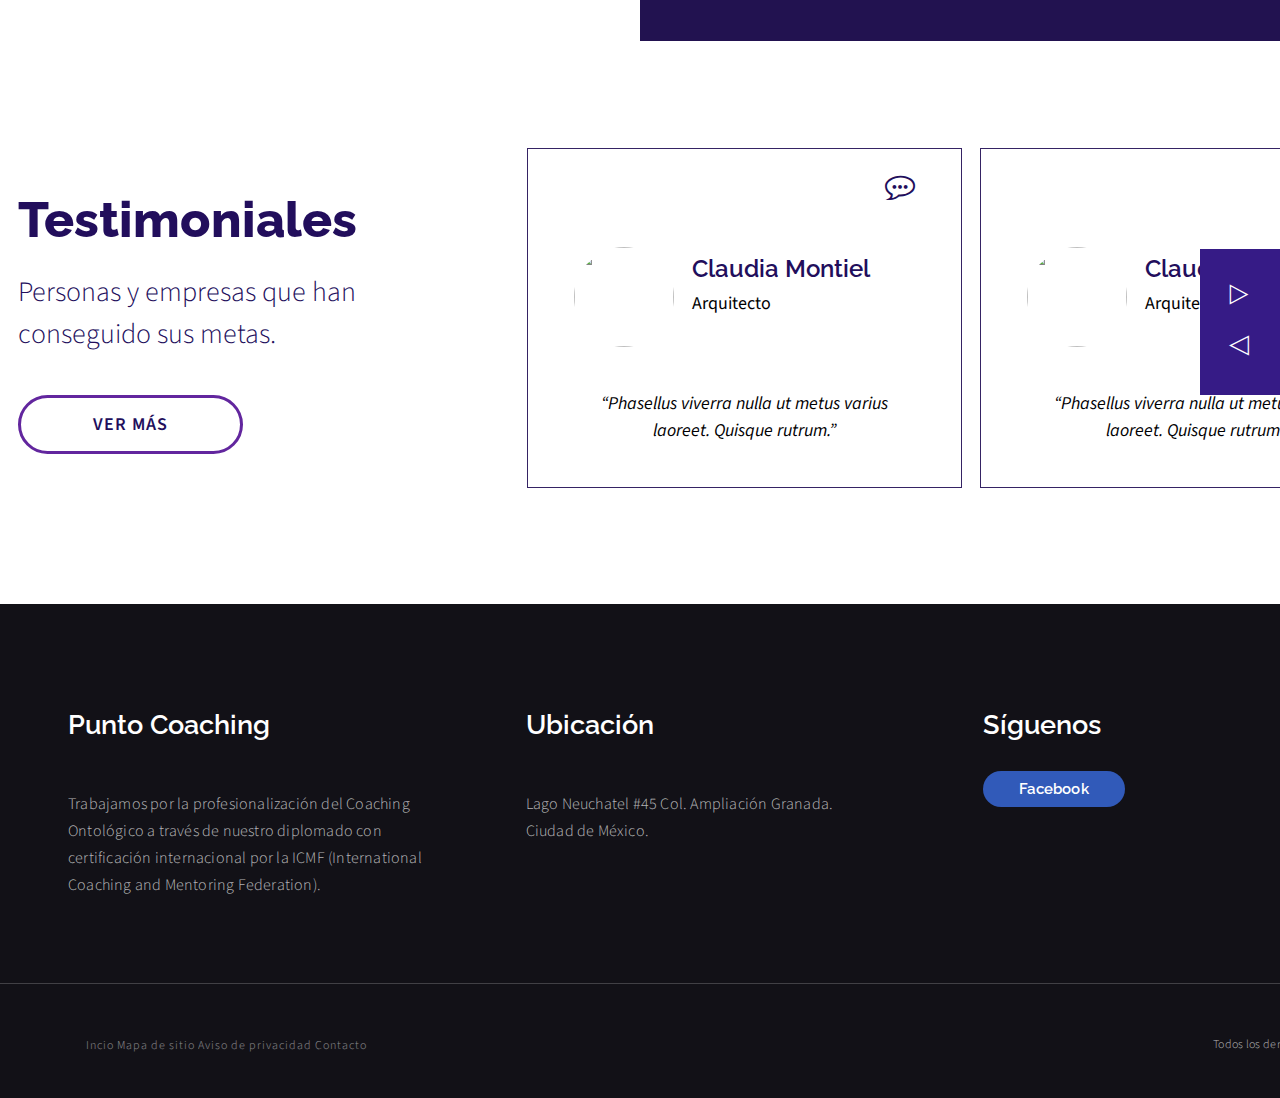
==== commit 84f5cb51: "wordpress 21/jun" ====
--- a/index.html
+++ b/index.html
@@ -1,7 +1,8 @@
 <!DOCTYPE html>
 <html lang="en">
 <head>
-	<meta charset="UTF-8">
+<!-- 	<meta charset="UTF-8"> -->
+<meta http-equiv="Content-Type" content="text/html; charset=utf-8" />
 	<title>Punto Coaching</title>
 	 <meta name="viewport" content="width=device-width, initial-scale=1.0">
 	 <link rel="icon" href="favicon.ico" type="image/x-icon"/>
@@ -77,7 +78,7 @@
 	      	<i class="flaticon-close-button" aria-hidden="true"></i>
 	      </a>
         <li class="dropdown">
-          <a href="#"  class="drop dropdown-toggle" data-toggle="dropdown" role="button" aria-haspopup="true" aria-expanded="false">Soy Persona
+          <a href="#"  class="drop dropdown-toggle" >Soy Persona
             <span class="deg flaticon-next"></span>
           </a>
           <ul class="dropdown-menu">
